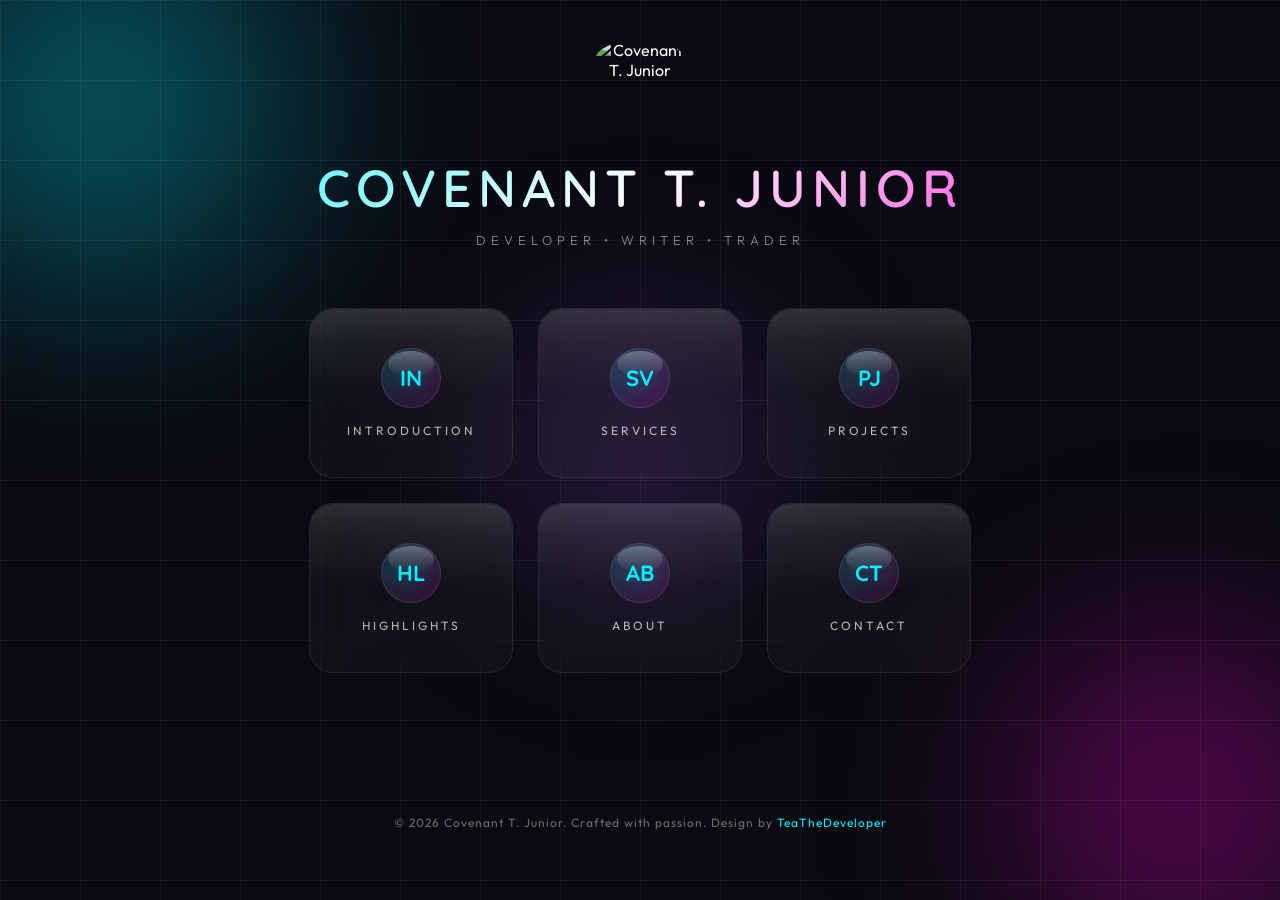
==== index.html @ 2241b4b6 "..." ====
<!DOCTYPE html>

<html lang="en">

<head>
    <meta charset="UTF-8">
    <meta name="viewport" content="width=device-width, initial-scale=1.0">
    <title>Covenant T. Junior | Full-Stack Developer, Technical Writer, Social Media Manager & Algorithmic Trader</title>
    <meta name="description" content="Covenant T. Junior is a full-stack developer, technical writer, social media manager and algorithmic trader building web apps, APIs, mobile products, data tools and digital systems.">
    <meta name="keywords" content="Covenant T. Junior, full-stack developer, software developer, technical writer, social media manager, algorithmic trader, React, Next.js, Node.js, PHP, Laravel, Flutter, APIs, fintech, WebRTC, data visualization, computer vision">
    <meta name="author" content="Covenant T. Junior">
    <link rel="canonical" href="https://teathedeveloper.github.io/">

    <!-- Open Graph / Social Media -->
    <meta property="og:type" content="website">
    <meta property="og:url" content="https://teathedeveloper.github.io/">
    <meta property="og:title" content="Covenant T. Junior | Full-Stack Developer, Technical Writer, Social Media Manager & Algorithmic Trader">
    <meta property="og:description" content="Full-stack development, technical writing, social media management, digital systems, data work and algorithmic trading.">
    <meta property="og:image" content="https://github.com/TeaTheDeveloper.png">
    
    <!-- Twitter Card -->
    <meta name="twitter:card" content="summary_large_image">
    <meta name="twitter:title" content="Covenant T. Junior | Full-Stack Developer, Technical Writer, Social Media Manager & Algorithmic Trader">
    <meta name="twitter:description" content="Full-stack development, technical writing, social media management, digital systems, data work and algorithmic trading.">
    <meta name="twitter:image" content="https://github.com/TeaTheDeveloper.png">
    
    <link rel="shortcut icon" href="https://github.com/TeaTheDeveloper.png" type="image/png">

    <link rel="preconnect" href="https://fonts.googleapis.com">
    <link rel="preconnect" href="https://fonts.gstatic.com" crossorigin>
    <link
        href="https://fonts.googleapis.com/css2?family=Outfit:wght@200;300;400;500;600&family=Quicksand:wght@400;500;600;700&display=swap"
        rel="stylesheet">
    <link rel="stylesheet" href="styles.css">
</head>

<body>
    <!-- Loading Screen -->
    <div class="loading-screen" id="loadingScreen">
        <div class="loader-ring"></div>
        <div class="loading-text">Initializing Experience...</div>
    </div>

    <!-- Ambient Background -->
    <div class="ambient-bg">
        <div class="orb orb-1"></div>
        <div class="orb orb-2"></div>
        <div class="orb orb-3"></div>
    </div>

    <!-- Grid Overlay -->
    <div class="grid-overlay"></div>

    <!-- Main Container -->
    <div class="container">
        <!-- Header -->
        <div class="header" id="mainHeader">
            <div class="logo portfolio-logo">
                <img src="https://github.com/TeaTheDeveloper.png" alt="Covenant T. Junior">
            </div>
            <h1 class="brand-name">Covenant T. Junior</h1>
            <p class="tagline">Developer • Writer • Trader</p>
        </div>

        <!-- Menu Grid -->
        <div class="menu-grid" id="menuGrid">
            <div class="menu-item initial-load" data-section="introduction">
                <div class="menu-badge">IN</div>
                <div class="menu-title">Introduction</div>
            </div>
            <div class="menu-item initial-load" data-section="services">
                <div class="menu-badge">SV</div>
                <div class="menu-title">Services</div>
            </div>
            <div class="menu-item initial-load" data-section="projects">
                <div class="menu-badge">PJ</div>
                <div class="menu-title">Projects</div>
            </div>
            <div class="menu-item initial-load" data-section="highlights">
                <div class="menu-badge">HL</div>
                <div class="menu-title">Highlights</div>
            </div>
            <div class="menu-item initial-load" data-section="about">
                <div class="menu-badge">AB</div>
                <div class="menu-title">About</div>
            </div>
            <div class="menu-item initial-load" data-section="contact">
                <div class="menu-badge">CT</div>
                <div class="menu-title">Contact</div>
            </div>
        </div>

        <!-- Content Sections -->
        <div id="contentArea">
            <!-- Introduction Section -->
            <div class="content-section" id="introduction">
                <div class="section-header-small">
                    <div class="small-logo small-portfolio-logo">
                        <img src="https://github.com/TeaTheDeveloper.png" alt="Covenant T. Junior">
                    </div>
                    <div class="small-brand">
                        <h3>Covenant T. Junior</h3>
                        <p>Developer • Writer • Trader</p>
                    </div>
                </div>
                <button class="back-btn" onclick="backToMenu()">← Back to Menu</button>

                <!-- Hero Banner -->
                <div class="intro-hero">
                    <div class="intro-hero-content">
                        <span class="intro-badge">5+ Years Experience</span>
                        <h1 class="intro-headline">I Build <span>Software</span>, <span>Systems</span> & <span>Digital Products</span></h1>
                        <p class="intro-subtext">Full-stack development, technical writing, social media management,
                            digital systems, and algorithmic trading—combining technology, creativity, and data to solve
                            practical problems.</p>
                        <div class="intro-cta-group">
                            <button class="intro-cta-primary">Explore My Work</button>
                            <a href="https://drive.google.com/file/d/1MA1Bkg0NIdNVC8lhBEFMW59pB8Ullr8g/view?usp=sharing" target="_blank"><button class="intro-cta-primary">View Resume</button></a>
                        </div>
                    </div>
                    <div class="intro-hero-visual">
                        <div class="intro-floating-card card-1">
                            <span class="card-icon">⚡</span>
                            <span class="card-text">Software Development</span>
                        </div>
                        <div class="intro-floating-card card-2">
                            <span class="card-icon">🎯</span>
                            <span class="card-text">Technical Writing</span>
                        </div>
                        <div class="intro-floating-card card-3">
                            <span class="card-icon">🔒</span>
                            <span class="card-text">Data-Driven Systems</span>
                        </div>
                        <div class="intro-orb"></div>
                    </div>
                </div>

                <!-- Metrics Strip -->
                <div class="intro-metrics">
                    <div class="metric-item">
                        <span class="metric-value" data-target="30">0</span>
                        <span class="metric-label">Projects Delivered</span>
                    </div>
                    <div class="metric-divider"></div>
                    <div class="metric-item">
                        <span class="metric-value" data-target="40">0</span>
                        <span class="metric-suffix">%</span>
                        <span class="metric-label">Productivity Gains</span>
                    </div>
                    <div class="metric-divider"></div>
                    <div class="metric-item">
                        <span class="metric-value" data-target="150">0</span>
                        <span class="metric-label">Technical Documents</span>
                    </div>
                    <div class="metric-divider"></div>
                    <div class="metric-item">
                        <span class="metric-value">10K+</span>
                        <span class="metric-label">App Users / Downloads</span>
                    </div>
                </div>

                <!-- Core Values -->
                <h2 class="intro-headline"><span>Core Values</span></h2>
                <div class="intro-values">
                    <div class="value-card">
                        <div class="value-number">01</div>
                        <h3>Technology That Solves Problems</h3>
                        <p>I use modern development tools, automation, and data-driven thinking to build practical
                            digital solutions that improve performance and efficiency.</p>
                    </div>
                    <div class="value-card">
                        <div class="value-number">02</div>
                        <h3>Clear Communication</h3>
                        <p>From software interfaces to technical documentation and social content, I turn complex ideas
                            into clear, useful experiences for real people.</p>
                    </div>
                    <div class="value-card">
                        <div class="value-number">03</div>
                        <h3>Measurable Results</h3>
                        <p>I focus on outcomes: faster systems, better discoverability, stronger engagement, streamlined
                            workflows, and reliable digital operations.</p>
                    </div>
                </div>

                <!-- Current Focus -->
                <h2 class="intro-headline"><span>Current Focus</span></h2>
                <div class="intro-values">
                    <div class="value-card">
                        <div class="value-number">01</div>
                        <h3>Software &amp; Product Engineering</h3>
                        <p>Full-stack web and mobile applications, backend services, APIs, real-time systems, and practical digital
                            products.</p>
                    </div>
                    <div class="value-card">
                        <div class="value-number">02</div>
                        <h3>AI, Data &amp; Automation</h3>
                        <p>Data analysis, automation, computer vision, intelligent tooling, and workflows that turn repetitive work into
                            reliable systems.</p>
                    </div>
                    <div class="value-card">
                        <div class="value-number">03</div>
                        <h3>Trading &amp; Technical Content</h3>
                        <p>Algorithmic trading research alongside technical documentation, developer content, SEO, and social media
                            management.</p>
                    </div>
                </div>

                <!-- Tech Stack Preview -->
                <div class="intro-tech">
                    <p class="tech-label">Technologies & Tools</p>
                    <div class="tech-marquee">
                        <div class="tech-track">
                            <span class="tech-item">React</span>
                            <span class="tech-item">Next.js</span>
                            <span class="tech-item">Node.js</span>
                            <span class="tech-item">Python</span>
                            <span class="tech-item">PHP</span>
                            <span class="tech-item">Laravel</span>
                            <span class="tech-item">Flutter</span>
                            <span class="tech-item">REST APIs</span>
                            <span class="tech-item">MySQL</span>
                            <span class="tech-item">AWS</span>
                            <span class="tech-item">WordPress</span>
                            <span class="tech-item">Git</span>
                            <span class="tech-item">React</span>
                            <span class="tech-item">Next.js</span>
                            <span class="tech-item">Node.js</span>
                            <span class="tech-item">Python</span>
                        </div>
                    </div>
                </div>
            </div>

            <!-- Services Section -->
            <div class="content-section" id="services">
                <div class="section-header-small">
                    <div class="small-logo small-portfolio-logo portfolio-logo">
                        <img src="https://github.com/TeaTheDeveloper.png" alt="Covenant T. Junior">
                    </div>
                    <div class="small-brand">
                        <h3>Covenant T. Junior</h3>
                        <p>Developer • Writer • Trader</p>
                    </div>
                </div>
                <button class="back-btn" onclick="backToMenu()">← Back to Menu</button>

                <div class="section-header">
                    <h2 class="section-title">My Services</h2>
                    <p class="section-subtitle">Practical digital services across development, content, social media,
                        and systems</p>
                </div>

                <div class="tabs-container">
                    <div class="tab-buttons">
                        <button class="tab-btn active" onclick="switchTab(this, 'development')">Development</button>
                        <button class="tab-btn" onclick="switchTab(this, 'design')">Content & Media</button>
                        <button class="tab-btn" onclick="switchTab(this, 'consulting')">Systems & Strategy</button>
                        <button class="tab-btn" onclick="switchTab(this, 'support')">Social Media</button>
                    </div>

                    <div class="tab-content">
                        <div class="tab-pane active" id="development">
                            <div class="services-list">
                                <div class="service-row">
                                    <div class="service-row-icon">
                                        <img src="https://images.unsplash.com/photo-1555949963-ff9fe0c870eb?w=800&auto=format&fit=crop"
                                            alt="Full-stack software development">
                                    </div>
                                    <div class="service-row-content">
                                        <h4>Full-Stack Web Development</h4>
                                        <p>Responsive and scalable web applications using JavaScript, React, Next.js,
                                            Node.js, PHP, Laravel, MySQL, REST APIs, and modern development practices.
                                        </p>
                                    </div>
                                    <div class="service-row-arrow">→</div>
                                </div>
                                <div class="service-row">
                                    <div class="service-row-icon">
                                        <img src="https://images.unsplash.com/photo-1498050108023-c5249f4df085?w=800&auto=format&fit=crop"
                                            alt="Web applications and APIs">
                                    </div>
                                    <div class="service-row-content">
                                        <h4>Web Applications & APIs</h4>
                                        <p>High-performance web applications, dashboards, APIs, databases,
                                            authentication, payment integrations, and WordPress solutions.</p>
                                    </div>
                                    <div class="service-row-arrow">→</div>
                                </div>
                                <div class="service-row">
                                    <div class="service-row-icon">
                                        <img src="https://images.unsplash.com/photo-1551650975-87deedd944c3?w=800&auto=format&fit=crop"
                                            alt="Flutter mobile app development">
                                    </div>
                                    <div class="service-row-content">
                                        <h4>Mobile App Development</h4>
                                        <p>Lightweight mobile applications and browser-based games using Flutter and
                                            modern web technologies, with experience supporting 10K+ users/downloads.
                                        </p>
                                    </div>
                                    <div class="service-row-arrow">→</div>
                                </div>
                            </div>
                        </div>

                        <div class="tab-pane" id="design">
                            <div class="services-list">
                                <div class="service-row">
                                    <div class="service-row-icon">
                                        <img src="https://images.unsplash.com/photo-1559028012-481c04fa702d?w=800&auto=format&fit=crop"
                                            alt="Content and digital communication">
                                    </div>
                                    <div class="service-row-content">
                                        <h4>Content & Copywriting</h4>
                                        <p>Clear, engaging web, marketing, blog, social media, and product content
                                            designed for readability, SEO, and conversion.</p>
                                    </div>
                                    <div class="service-row-arrow">→</div>
                                </div>
                                <div class="service-row">
                                    <div class="service-row-icon">
                                        <img src="https://images.unsplash.com/photo-1558655146-9f40138edfeb?w=800&auto=format&fit=crop"
                                            alt="Social media content and brand management">
                                    </div>
                                    <div class="service-row-content">
                                        <h4>Social Media & Content Campaigns</h4>
                                        <p>Managing social media profiles, planning content, creating graphics and
                                            updates, engaging communities, researching trends, and tracking analytics
                                            across major platforms.</p>
                                    </div>
                                    <div class="service-row-arrow">→</div>
                                </div>
                                <div class="service-row">
                                    <div class="service-row-icon">
                                        <img src="https://images.unsplash.com/photo-1611162617474-5b21e879e113?w=800&auto=format&fit=crop"
                                            alt="Technical writing and documentation">
                                    </div>
                                    <div class="service-row-content">
                                        <h4>Technical Writing & Documentation</h4>
                                        <p>Technical manuals, SOPs, installation guides, API documentation, knowledge
                                            bases, training materials, and SEO-focused documentation.</p>
                                    </div>
                                    <div class="service-row-arrow">→</div>
                                </div>
                            </div>
                        </div>

                        <div class="tab-pane" id="consulting">
                            <div class="services-list">
                                <div class="service-row">
                                    <div class="service-row-icon">
                                        <img src="https://images.unsplash.com/photo-1551288049-bebda4e38f71?w=800&auto=format&fit=crop"
                                            alt="Digital systems and automation">
                                    </div>
                                    <div class="service-row-content">
                                        <h4>Digital Systems & Automation</h4>
                                        <p>Workflow automation, digital data management, reporting dashboards, process
                                            optimization, and technology solutions aligned with business goals.</p>
                                    </div>
                                    <div class="service-row-arrow">→</div>
                                </div>
                                <div class="service-row">
                                    <div class="service-row-icon">
                                        <img src="https://images.unsplash.com/photo-1451187580459-43490279c0fa?w=800&auto=format&fit=crop"
                                            alt="Cloud and web technology">
                                    </div>
                                    <div class="service-row-content">
                                        <h4>Cloud & Web Technology</h4>
                                        <p>Practical support across AWS, databases, Git, Linux, WordPress, web security,
                                            performance optimization, and deployment workflows.</p>
                                    </div>
                                    <div class="service-row-arrow">→</div>
                                </div>
                                <div class="service-row">
                                    <div class="service-row-icon">
                                        <img src="https://images.unsplash.com/photo-1552664730-d307ca884978?w=800&auto=format&fit=crop"
                                            alt="Algorithmic trading and data analysis">
                                    </div>
                                    <div class="service-row-content">
                                        <h4>Algorithmic Trading & Data Analysis</h4>
                                        <p>Algorithmic trading research and data-driven strategy development, applying
                                            programming, analytics, and systematic thinking to financial markets.</p>
                                    </div>
                                    <div class="service-row-arrow">→</div>
                                </div>
                            </div>
                        </div>

                        <div class="tab-pane" id="support">
                            <div class="services-list">
                                <div class="service-row">
                                    <div class="service-row-icon">
                                        <img src="https://images.unsplash.com/photo-1556761175-b413da4baf72?w=800&auto=format&fit=crop"
                                            alt="IT systems support">
                                    </div>
                                    <div class="service-row-content">
                                        <h4>IT Systems Support</h4>
                                        <p>IT systems support, troubleshooting, digital operations, data validation,
                                            system maintenance, and practical technical problem solving.</p>
                                    </div>
                                    <div class="service-row-arrow">→</div>
                                </div>
                                <div class="service-row">
                                    <div class="service-row-icon">
                                        <img src="https://images.unsplash.com/photo-1521737711867-e3b97375f902?w=800&auto=format&fit=crop"
                                            alt="Knowledge and technical documentation">
                                    </div>
                                    <div class="service-row-content">
                                        <h4>Knowledge & Documentation</h4>
                                        <p>Creating accessible documentation and knowledge resources that help technical
                                            and non-technical teams understand and use digital systems.</p>
                                    </div>
                                    <div class="service-row-arrow">→</div>
                                </div>
                                <div class="service-row">
                                    <div class="service-row-icon">
                                        <img src="https://images.unsplash.com/photo-1451187580459-43490279c0fa?w=800&auto=format&fit=crop"
                                            alt="Digital operations and managed services">
                                    </div>
                                    <div class="service-row-content">
                                        <h4>Digital Operations</h4>
                                        <p>Ongoing support for digital tools, data workflows, reporting systems,
                                            websites, and operational technology.</p>
                                    </div>
                                    <div class="service-row-arrow">→</div>
                                </div>
                            </div>
                        </div>
                    </div>
                </div>
            </div>

            <!-- Projects Section -->
            <div class="content-section" id="projects">
                <div class="section-header-small">
                    <div class="small-logo small-portfolio-logo portfolio-logo">
                        <img src="https://github.com/TeaTheDeveloper.png" alt="Covenant T. Junior">
                    </div>
                    <div class="small-brand">
                        <h3>Covenant T. Junior</h3>
                        <p>Developer • Writer • Trader</p>
                    </div>
                </div>
                <button class="back-btn" onclick="backToMenu()">← Back to Menu</button>

                <div class="section-header">

                    <h2 class="section-title">Selected Portfolio</h2>
                    <p class="section-subtitle">Selected software, data, mobile, content, and systems work — with code available on GitHub where applicable</p>
                </div>

                <div class="filter-buttons">
                    <button class="filter-btn active" onclick="filterProjects('all', this)">All</button>
                    <button class="filter-btn" onclick="filterProjects('web', this)">Web & APIs</button>
                    <button class="filter-btn" onclick="filterProjects('mobile', this)">Mobile</button>
                    <button class="filter-btn" onclick="filterProjects('data', this)">Data & AI</button>
                    <button class="filter-btn" onclick="filterProjects('content', this)">Content</button>
                </div>

                <div class="projects-grid">
                    <div class="projects-item" data-category="web" onclick="window.open('https://github.com/TeaTheDeveloper/tea-transfer', '_blank')">
                        <img src="https://images.unsplash.com/photo-1556742049-0cfed4f6a45d?w=640&auto=format&fit=crop&q=75"
                            alt="Tea Transfer fintech money transfer web application">
                        <div class="projects-overlay">
                            <h4>Tea Transfer</h4>
                            <p>Fintech Web App · Money Transfer · Exchange Rates</p>
                        </div>
                    </div>

                    <div class="projects-item" data-category="web" onclick="window.open('https://github.com/TeaTheDeveloper/crypto-bot-dashboard', '_blank')">
                        <img src="https://images.unsplash.com/photo-1551288049-bebda4e38f71?w=640&auto=format&fit=crop&q=75"
                            alt="Crypto bot dashboard and trading analytics interface">
                        <div class="projects-overlay">
                            <h4>Crypto Bot Dashboard <span class="text-muted">(Private)</span></h4>
                            <p>Flask · Vercel · Trading Dashboard</p>
                        </div>
                    </div>

                    <div class="projects-item" data-category="web" onclick="window.open('https://github.com/TeaTheDeveloper/motion-detector', '_blank')">
                        <img src="https://images.unsplash.com/photo-1557597774-9d273605dfa9?auto=format&fit=crop&w=1200&q=80"
                            alt="Motion Detector for security and surveillance applications">
                        <div class="projects-overlay">
                            <h4>Motion Detector</h4>
                            <p>React · JavaScript · Motion Detection · Camera API · Security</p>
                        </div>
                    </div>

                    <div class="projects-item" data-category="web" onclick="window.open('https://github.com/TeaTheDeveloper/PHP-WebRTC', '_blank')">
                        <img src="https://images.unsplash.com/photo-1558494949-ef010cbdcc31?w=640&auto=format&fit=crop&q=75"
                            alt="PHP WebRTC real-time communication project">
                        <div class="projects-overlay">
                            <h4>PHP WebRTC</h4>
                            <p>Real-Time Communication · PHP · WebRTC</p>
                        </div>
                    </div>

                    <div class="projects-item" data-category="mobile" onclick="window.open('https://github.com/TeaTheDeveloper/advanced_flutter', '_blank')">
                        <img src="https://images.unsplash.com/photo-1551650975-87deedd944c3?w=640&auto=format&fit=crop&q=75"
                            alt="Advanced Flutter mobile development project">
                        <div class="projects-overlay">
                            <h4>Advanced Flutter</h4>
                            <p>Flutter · Animations · Cross-Platform UI</p>
                        </div>
                    </div>

                    <div class="projects-item" data-category="data" onclick="window.open('https://github.com/TeaTheDeveloper/point_visor', '_blank')">
                        <img src="https://images.unsplash.com/photo-1516321318423-f06f85e504b3?w=640&auto=format&fit=crop&q=75"
                            alt="PointVisor weakly supervised computer vision research project">
                        <div class="projects-overlay">
                            <h4>PointVisor</h4>
                            <p>Computer Vision · PyTorch · Semantic Segmentation</p>
                        </div>
                    </div>

                    <div class="projects-item" data-category="data" onclick="window.open('https://github.com/TeaTheDeveloper/csv-dataset-extraction-and-representation', '_blank')">
                        <img src="https://images.unsplash.com/photo-1551288049-bebda4e38f71?w=640&auto=format&fit=crop&q=75"
                            alt="CSV data extraction and graphical representation project">
                        <div class="projects-overlay">
                            <h4>CSV Data Explorer</h4>
                            <p>Data Extraction · Charts · Calendar UI</p>
                        </div>
                    </div>

                    <div class="projects-item" data-category="web" onclick="window.open('https://github.com/TeaTheDeveloper/audio-sanitizer', '_blank')">
                        <img src="https://images.unsplash.com/photo-1555949963-ff9fe0c870eb?w=640&auto=format&fit=crop&q=75"
                            alt="Audio processing and sanitization software project">
                        <div class="projects-overlay">
                            <h4>Audio Sanitizer</h4>
                            <p>Node.js · Audio Processing · Server Application</p>
                        </div>
                    </div>

                    <div class="projects-item" data-category="web" onclick="window.open('https://github.com/TeaTheDeveloper/signature-pad', '_blank')">
                        <img src="https://images.unsplash.com/photo-1559028012-481c04fa702d?w=640&auto=format&fit=crop&q=75"
                            alt="Signature pad web application">
                        <div class="projects-overlay">
                            <h4>Signature Pad</h4>
                            <p>JavaScript · HTML5 Canvas · Digital Signatures</p>
                        </div>
                    </div>

                    <div class="projects-item" data-category="content">
                        <img src="https://images.unsplash.com/photo-1499750310107-5fef28a66643?w=640&auto=format&fit=crop&q=75"
                            alt="Technical writing and content development portfolio">
                        <div class="projects-overlay">
                            <h4>Technical Writing & Content</h4>
                            <p>Documentation · SEO · Social Media · Copywriting</p>
                        </div>
                    </div>

                    <div class="projects-item" data-category="content">
                        <img src="https://images.unsplash.com/photo-1611162617474-5b21e879e113?w=640&auto=format&fit=crop&q=75"
                            alt="Social media management and content strategy">
                        <div class="projects-overlay">
                            <h4>Social Media Management</h4>
                            <p>Content Strategy · Community · Analytics</p>
                        </div>
                    </div>

                    <div class="projects-item" data-category="data">
                        <img src="https://images.unsplash.com/photo-1611974789855-9c2a0a7236a3?w=640&auto=format&fit=crop&q=75"
                            alt="Algorithmic trading and financial data analysis">
                        <div class="projects-overlay">
                            <h4>Algorithmic Trading</h4>
                            <p>Market Data · Strategy Research · Automation</p>
                        </div>
                    </div>
                </div>
            </div>

            <!-- Professional Highlights Section -->
            <div class="content-section" id="testimonials">
                <div class="section-header-small">
                    <div class="small-logo small-portfolio-logo portfolio-logo">
                        <img src="https://github.com/TeaTheDeveloper.png" alt="Covenant T. Junior">
                    </div>
                    <div class="small-brand">
                        <h3>Covenant T. Junior</h3>
                        <p>Developer • Writer • Trader</p>
                    </div>
                </div>
                <button class="back-btn" onclick="backToMenu()">← Back to Menu</button>

                <div class="section-header">
                    <h2 class="section-title">Professional Highlights</h2>
                    <p class="section-subtitle">Selected capabilities and outcomes across software, content, systems, and digital operations
                    </p>
                </div>

                <div class="testimonials-grid">
                    <div class="testimonial-card">
                        <p class="testimonial-text">Built and maintained digital systems, internal dashboards, and secure web tools while improving reliability, data availability, and reporting workflows.
                        </p>
                        <div class="testimonial-author">
                            <div class="author-avatar">
                                <img src="https://github.com/TeaTheDeveloper.png"
                                    alt="Covenant T. Junior — software and systems">
                            </div>
                            <div class="author-info">
                                <h5>Software & Systems</h5>
                                <p>Development & Digital Operations</p>
                            </div>
                        </div>
                    </div>
                    <div class="testimonial-card">
                        <p class="testimonial-text">Developed lightweight mobile applications and browser-based products with experience supporting 10K+ users/downloads and improving products through feedback and analytics.</p>
                        <div class="testimonial-author">
                            <div class="author-avatar">
                                <img src="https://github.com/TeaTheDeveloper.png"
                                    alt="Covenant T. Junior — mobile development">
                            </div>
                            <div class="author-info">
                                <h5>Mobile Development</h5>
                                <p>Apps & Interactive Products</p>
                            </div>
                        </div>
                    </div>
                    <div class="testimonial-card">
                        <p class="testimonial-text">Created 150+ technical and content documents, including manuals, SOPs, installation guides, API documentation, blog posts, and marketing assets.</p>
                        <div class="testimonial-author">
                            <div class="author-avatar">
                                <img src="https://github.com/TeaTheDeveloper.png"
                                    alt="Covenant T. Junior — technical writing">
                            </div>
                            <div class="author-info">
                                <h5>Technical Writing</h5>
                                <p>Documentation & Content</p>
                            </div>
                        </div>
                    </div>
                    <div class="testimonial-card">
                        <p class="testimonial-text">Improved digital workflows and productivity through automation, structured reporting, SEO, documentation, and practical technology solutions.</p>
                        <div class="testimonial-author">
                            <div class="author-avatar">
                                <img src="https://github.com/TeaTheDeveloper.png"
                                    alt="Covenant T. Junior — digital operations">
                            </div>
                            <div class="author-info">
                                <h5>Digital Operations</h5>
                                <p>Automation & Process Optimization</p>
                            </div>
                        </div>
                    </div>
                </div>
            </div>

            <!-- About Section -->
            <div class="content-section" id="about">
                <div class="section-header-small">
                    <div class="small-logo small-portfolio-logo portfolio-logo">
                        <img src="https://github.com/TeaTheDeveloper.png" alt="Covenant T. Junior">
                    </div>
                    <div class="small-brand">
                        <h3>Covenant T. Junior</h3>
                        <p>Developer • Writer • Trader</p>
                    </div>
                </div>
                <button class="back-btn" onclick="backToMenu()">← Back to Menu</button>

                <div class="section-header">
                    <h2 class="section-title">About Me</h2>
                    <p class="section-subtitle">A multidisciplinary digital professional focused on useful, measurable
                        outcomes</p>
                </div>

                <div class="about-content">
                    <div class="about-text">
                        <h3>Technology, Content & Digital Operations</h3>
                        <p>I am Covenant T. Junior, a multidisciplinary digital professional working across full-stack
                            development, IT systems, technical writing, social media management, and digital operations.
                        </p>
                        <p>My experience spans web and mobile development, software systems, automation, technical
                            documentation, SEO, social content, and data-driven digital workflows.</p>
                        <p>I also manage social media profiles and create content that helps brands and communities stay
                            relevant and engaged. Alongside my digital work, I practice algorithmic trading and apply
                            programming and data analysis to systematic market research.</p>
                        <p>My approach is simple: build useful things, communicate clearly, automate where possible, and
                            measure what matters.</p>
                    </div>
                    <div class="about-image">
                        <img src="https://github.com/TeaTheDeveloper.png"
                            alt="Our Team">
                    </div>
                </div>
            </div>

            <!-- Contact Section -->
            <div class="content-section" id="contact">
                <div class="section-header-small">
                    <div class="small-logo small-portfolio-logo portfolio-logo">
                        <img src="https://github.com/TeaTheDeveloper.png" alt="Covenant T. Junior">
                    </div>
                    <div class="small-brand">
                        <h3>Covenant T. Junior</h3>
                        <p>Developer • Writer • Trader</p>
                    </div>
                </div>
                <button class="back-btn" onclick="backToMenu()">← Back to Menu</button>

                <div class="section-header">
                    <h2 class="section-title">Get in Touch</h2>
                    <p class="section-subtitle">Have a project, digital system, content need, or social media goal?</p>
                </div>

                <div class="contact-grid">
                    <div class="contact-form">
                        <div class="form-group">
                            <input type="text" placeholder="Your Name">
                        </div>
                        <div class="form-group">
                            <input type="email" placeholder="Your Email">
                        </div>
                        <div class="form-group">
                            <input type="text" placeholder="Subject">
                        </div>
                        <div class="form-group">
                            <textarea placeholder="Your Message"></textarea>
                        </div>
                        <button class="submit-btn">Send Message</button>
                    </div>
                    <div class="contact-info">
                        <div class="contact-item">
                            <div class="contact-icon">📍</div>
                            <div class="contact-details">
                                <h4>Base</h4>
                                <p>Digital Nomad</p>
                            </div>
                        </div>
                        <div class="contact-item">
                            <div class="contact-icon">📧</div>
                            <div class="contact-details">
                                <h4>Email</h4>
                                <p onclick="window.open('mailto:covenanttope@gmail.com', '_blank')">covenanttope@gmail.com</p>
                            </div>
                        </div>
                        <!-- Github -->
                        <div class="contact-item">
                            <div class="contact-icon">🐙</div>
                            <div class="contact-details">
                                <h4>GitHub</h4>
                                <p onclick="window.open('https://github.com/teathedeveloper', '_blank')">github.com/teathedeveloper</p>
                            </div>
                        </div>
                        <div class="contact-item">
                            <div class="contact-icon">💬</div>
                            <div class="contact-details">
                                <h4>WhatsApp</h4>
                                <p onclick="window.open('https://wa.me/17328896894', '_blank')">+1 732 889 6894</p>
                            </div>
                        </div>
                    </div>
                </div>
            </div>
        </div>

        <!-- Footer -->
        <footer class="footer" id="mainFooter">
            <p>© <span id="current-year"></span> Covenant T. Junior. Crafted with passion. Design by <a href="https://x.com/TeaTheDeveloper" target="_blank">TeaTheDeveloper</a></p>
        </footer>
    </div>
    <script src="scripts.js"></script>

    <script>
        document.getElementById('current-year').textContent = new Date().getFullYear();
    </script>

</body>

</html>
---- styles.css ----
@charset "utf-8";

* {
	margin: 0;
	padding: 0;
	box-sizing: border-box;
}

:root {
	--primary: #00f0ff;
	--secondary: #ff00d4;
	--accent: #9d4edd;
	--dark-1: #0a0a12;
	--dark-2: #12121f;
	--dark-3: #1a1a2e;
	--glass-bg: rgba(255, 255, 255, 0.03);
	--glass-border: rgba(255, 255, 255, 0.08);
	--glow-cyan: rgba(0, 240, 255, 0.4);
	--glow-magenta: rgba(255, 0, 212, 0.4);
}

body {
	font-family: 'Outfit', sans-serif;
	background: var(--dark-1);
	color: #ffffff;
	overflow-x: hidden;
	min-height: 100vh;
}

/* Ambient Background */
.ambient-bg {
	position: fixed;
	top: 0;
	left: 0;
	width: 100%;
	height: 100%;
	pointer-events: none;
	z-index: 0;
	overflow: hidden;
}

.orb {
	position: absolute;
	border-radius: 50%;
	filter: blur(80px);
	animation: float 20s ease-in-out infinite;
}

.orb-1 {
	width: 600px;
	height: 600px;
	background: radial-gradient(circle, var(--glow-cyan) 0%, transparent 70%);
	top: -200px;
	left: -200px;
	animation-delay: 0s;
}

.orb-2 {
	width: 500px;
	height: 500px;
	background: radial-gradient(circle, var(--glow-magenta) 0%, transparent 70%);
	bottom: -150px;
	right: -150px;
	animation-delay: -7s;
}

.orb-3 {
	width: 400px;
	height: 400px;
	background: radial-gradient(circle, rgba(157, 78, 221, 0.3) 0%, transparent 70%);
	top: 50%;
	left: 50%;
	transform: translate(-50%, -50%);
	animation-delay: -14s;
}

@keyframes float {

	0%,
	100% {
		transform: translate(0, 0) scale(1);
	}

	25% {
		transform: translate(50px, -30px) scale(1.05);
	}

	50% {
		transform: translate(-30px, 50px) scale(0.95);
	}

	75% {
		transform: translate(-50px, -20px) scale(1.02);
	}
}

/* The Background Grid Pattern Overlay */
.grid-overlay {
	position: fixed;
	top: 0;
	left: 0;
	width: 100%;
	height: 100%;
	background-image:
		linear-gradient(rgba(255, 255, 255, 0.05) 1px, transparent 1px),
		linear-gradient(90deg, rgba(255, 255, 255, 0.05) 1px, transparent 1px);
	background-size: 80px 80px;
	pointer-events: none;
	z-index: 1;
}

/* Loading Screen */
.loading-screen {
	position: fixed;
	top: 0;
	left: 0;
	width: 100%;
	height: 100%;
	background: var(--dark-1);
	z-index: 10000;
	display: flex;
	flex-direction: column;
	justify-content: center;
	align-items: center;
	transition: opacity 0.8s ease, visibility 0.8s ease;
}

.loading-screen.hidden {
	opacity: 0;
	visibility: hidden;
}

.loader-ring {
	width: 80px;
	height: 80px;
	position: relative;
}

.loader-ring::before,
.loader-ring::after {
	content: '';
	position: absolute;
	border-radius: 50%;
	border: 2px solid transparent;
}

.loader-ring::before {
	top: 0;
	left: 0;
	right: 0;
	bottom: 0;
	border-top-color: var(--primary);
	border-right-color: var(--primary);
	animation: spin 1.2s linear infinite;
}

.loader-ring::after {
	top: 10px;
	left: 10px;
	right: 10px;
	bottom: 10px;
	border-bottom-color: var(--secondary);
	border-left-color: var(--secondary);
	animation: spin 0.8s linear infinite reverse;
}

@keyframes spin {
	to {
		transform: rotate(360deg);
	}
}

.loading-text {
	margin-top: 30px;
	font-family: 'Quicksand', sans-serif;
	font-size: 12px;
	letter-spacing: 4px;
	color: var(--primary);
	text-transform: uppercase;
}

/* Main Container */
.container {
	position: relative;
	z-index: 10;
	padding: 40px 20px;
	max-width: 1200px;
	margin: 0 auto;
	min-height: 100vh;
	display: flex;
	flex-direction: column;
}

/* Header */
.header {
	text-align: center;
	margin-bottom: 60px;
	opacity: 0;
	animation: fadeUp 0.8s ease-out 1s forwards;
}

@keyframes fadeUp {
	to {
		opacity: 1;
		transform: translateY(0);
	}

	from {
		transform: translateY(30px);
	}
}

.logo {
	width: 90px;
	height: 90px;
	margin: 0 auto 25px;
	position: relative;
}

.logo svg {
	width: 100%;
	height: 100%;
	filter: drop-shadow(0 0 20px var(--glow-cyan));
}

.portfolio-logo img {
	border-radius: 100%;
	height: 100px;
}

.small-portfolio-logo img {
	border-radius: 100%;
	height: 32px;
}

.brand-name {
	font-family: 'Quicksand', sans-serif;
	font-size: 52px;
	font-weight: 600;
	letter-spacing: 6px;
	margin-bottom: 12px;
	background: linear-gradient(135deg, var(--primary) 0%, #ffffff 50%, var(--secondary) 100%);
	-webkit-background-clip: text;
	-webkit-text-fill-color: transparent;
	background-clip: text;
	text-transform: uppercase;
}

.tagline {
	font-size: 13px;
	letter-spacing: 5px;
	color: rgba(255, 255, 255, 0.5);
	text-transform: uppercase;
	font-weight: 300;
}

/* Menu Grid */
.menu-grid {
	display: grid;
	grid-template-columns: repeat(3, 204px);
	gap: 25px;
	margin: 0 auto 40px;
	justify-content: center;
}

.menu-item {
	height: 170px;
	background: var(--glass-bg);
	backdrop-filter: blur(20px);
	-webkit-backdrop-filter: blur(20px);
	border: 1px solid var(--glass-border);
	border-radius: 24px;
	display: flex;
	flex-direction: column;
	justify-content: center;
	align-items: center;
	cursor: pointer;
	position: relative;
	overflow: hidden;
	opacity: 0;
	transform: translateY(30px) scale(0.9);
	transition: all 0.5s cubic-bezier(0.175, 0.885, 0.32, 1.275);
}

/* Glossy effect overlay */
.menu-item::before {
	content: '';
	position: absolute;
	top: 0;
	left: 0;
	right: 0;
	height: 50%;
	background: linear-gradient(180deg,
			rgba(255, 255, 255, 0.12) 0%,
			rgba(255, 255, 255, 0.05) 40%,
			transparent 100%);
	border-radius: 24px 24px 0 0;
	pointer-events: none;
}

/* Glow ring on hover - removed, using cleaner border style */
.menu-item::after {
	display: none;
}

.menu-item:hover {
	transform: translateY(-10px) scale(1.02);
	background: rgba(0, 240, 255, 0.08);
	border-color: var(--primary);
	box-shadow:
		0 20px 40px rgba(0, 0, 0, 0.4),
		0 0 30px rgba(0, 200, 220, 0.2);
}

.menu-item.visible {
	opacity: 1;
	transform: translateY(0) scale(1);
}

.menu-item.initial-load {
	animation: menuAppear 0.5s ease-out forwards;
}

.menu-item.initial-load:nth-child(1) {
	animation-delay: 1.1s;
}

.menu-item.initial-load:nth-child(2) {
	animation-delay: 1.2s;
}

.menu-item.initial-load:nth-child(3) {
	animation-delay: 1.3s;
}

.menu-item.initial-load:nth-child(4) {
	animation-delay: 1.4s;
}

.menu-item.initial-load:nth-child(5) {
	animation-delay: 1.5s;
}

.menu-item.initial-load:nth-child(6) {
	animation-delay: 1.6s;
}

@keyframes menuAppear {
	to {
		opacity: 1;
		transform: translateY(0) scale(1);
	}
}

/* Menu Badge - Replaces Icons */
.menu-badge {
	width: 60px;
	height: 60px;
	border-radius: 50%;
	display: flex;
	justify-content: center;
	align-items: center;
	font-family: 'Quicksand', sans-serif;
	font-size: 22px;
	font-weight: 700;
	margin-bottom: 15px;
	position: relative;
	background: linear-gradient(135deg,
			rgba(0, 240, 255, 0.15) 0%,
			rgba(255, 0, 212, 0.15) 100%);
	border: 1px solid rgba(255, 255, 255, 0.1);
	color: var(--primary);
	text-shadow: 0 0 20px var(--glow-cyan);
	transition: all 0.4s ease;
	overflow: hidden;
}

/* Inner glossy shine */
.menu-badge::before {
	content: '';
	position: absolute;
	top: 2px;
	left: 10%;
	right: 10%;
	height: 45%;
	background: linear-gradient(180deg,
			rgba(255, 255, 255, 0.3) 0%,
			transparent 100%);
	border-radius: 50%;
	pointer-events: none;
}

/* Animated ring */
.menu-badge::after {
	content: '';
	position: absolute;
	inset: -3px;
	border-radius: 50%;
	border: 2px solid transparent;
	border-top-color: var(--primary);
	border-right-color: rgba(0, 200, 220, 0.5);
	opacity: 0;
	transition: opacity 0.4s ease;
}

.menu-item:hover .menu-badge {
	background: linear-gradient(135deg,
			rgba(0, 240, 255, 0.2) 0%,
			rgba(0, 200, 220, 0.15) 100%);
	transform: scale(1.1);
	box-shadow: 0 0 25px rgba(0, 200, 220, 0.25);
}

.menu-item:hover .menu-badge::after {
	opacity: 1;
	animation: badgeSpin 2s linear infinite;
}

@keyframes badgeSpin {
	to {
		transform: rotate(360deg);
	}
}

.menu-title {
	font-size: 12px;
	font-weight: 400;
	letter-spacing: 3px;
	text-transform: uppercase;
	color: rgba(255, 255, 255, 0.7);
	transition: all 0.3s ease;
}

.menu-item:hover .menu-title {
	color: #ffffff;
	letter-spacing: 4px;
}

/* Content Sections */
.content-section {
	display: none;
	opacity: 0;
	padding: 80px 20px;
	position: relative;
}

.content-section.active {
	display: block;
	animation: sectionIn 0.6s ease-out forwards;
}

@keyframes sectionIn {
	from {
		opacity: 0;
		transform: translateY(40px);
	}

	to {
		opacity: 1;
		transform: translateY(0);
	}
}

/* Section Header Small */
.section-header-small {
	position: fixed;
	top: 20px;
	left: 20px;
	display: flex;
	align-items: center;
	gap: 12px;
	z-index: 100;
	background: var(--glass-bg);
	backdrop-filter: blur(20px);
	-webkit-backdrop-filter: blur(20px);
	padding: 12px 20px;
	border-radius: 50px;
	border: 1px solid var(--glass-border);
}

.small-logo {
	width: 32px;
	height: 32px;
}

.small-logo svg {
	width: 100%;
	height: 100%;
	filter: drop-shadow(0 0 10px var(--glow-cyan));
}

.small-brand h3 {
	font-family: 'Quicksand', sans-serif;
	font-size: 14px;
	font-weight: 600;
	letter-spacing: 2px;
	color: var(--primary);
}

.small-brand p {
	font-size: 9px;
	letter-spacing: 1px;
	color: rgba(255, 255, 255, 0.5);
	margin-top: 2px;
}

/* Back Button */
.back-btn {
	position: fixed;
	top: 20px;
	right: 20px;
	padding: 12px 24px;
	background: var(--glass-bg);
	backdrop-filter: blur(20px);
	-webkit-backdrop-filter: blur(20px);
	border: 1px solid var(--glass-border);
	border-radius: 50px;
	color: rgba(255, 255, 255, 0.8);
	font-family: 'Outfit', sans-serif;
	font-size: 13px;
	letter-spacing: 2px;
	cursor: pointer;
	transition: all 0.3s ease;
	z-index: 100;
}

.back-btn:hover {
	background: rgba(0, 240, 255, 0.1);
	border-color: var(--primary);
	color: var(--primary);
	box-shadow: 0 0 20px var(--glow-cyan);
}

/* Section Content */
.section-header {
	text-align: center;
	margin-bottom: 50px;
}

.section-title {
	font-family: 'Quicksand', sans-serif;
	font-size: 42px;
	font-weight: 600;
	margin-bottom: 15px;
	background: linear-gradient(135deg, var(--primary) 0%, #ffffff 50%, var(--secondary) 100%);
	-webkit-background-clip: text;
	-webkit-text-fill-color: transparent;
	background-clip: text;
}

.section-subtitle {
	font-size: 14px;
	color: rgba(255, 255, 255, 0.5);
	letter-spacing: 2px;
}

/* Glass Cards */
.glass-card {
	background: var(--glass-bg);
	backdrop-filter: blur(20px);
	-webkit-backdrop-filter: blur(20px);
	border: 1px solid var(--glass-border);
	border-radius: 20px;
	padding: 30px;
	position: relative;
	overflow: hidden;
	transition: all 0.4s ease;
}

.glass-card::before {
	content: '';
	position: absolute;
	top: 0;
	left: 0;
	right: 0;
	height: 1px;
	background: linear-gradient(90deg, transparent, rgba(255, 255, 255, 0.2), transparent);
}

.glass-card:hover {
	background: rgba(255, 255, 255, 0.05);
	transform: translateY(-5px);
	box-shadow: 0 20px 40px rgba(0, 0, 0, 0.3);
}

/* ===== NEW INTRODUCTION SECTION STYLES ===== */

/* Hero Banner */
.intro-hero {
	display: grid;
	grid-template-columns: 1fr 1fr;
	gap: 60px;
	align-items: center;
	margin-bottom: 60px;
	padding: 40px 0;
}

.intro-hero-content {
	max-width: 550px;
}

.intro-badge {
	display: inline-block;
	padding: 8px 18px;
	background: rgba(0, 240, 255, 0.1);
	border: 1px solid rgba(0, 240, 255, 0.3);
	border-radius: 50px;
	font-size: 12px;
	letter-spacing: 2px;
	color: var(--primary);
	margin-bottom: 25px;
}

.intro-headline {
	font-family: 'Quicksand', sans-serif;
	font-size: 52px;
	font-weight: 700;
	line-height: 1.15;
	margin-bottom: 25px;
	color: #ffffff;
}

.intro-headline span {
	background: linear-gradient(135deg, var(--primary), var(--accent));
	-webkit-background-clip: text;
	-webkit-text-fill-color: transparent;
	background-clip: text;
}

.intro-subtext {
	font-size: 17px;
	line-height: 1.7;
	color: rgba(255, 255, 255, 0.6);
	margin-bottom: 35px;
}

.intro-cta-group {
	display: flex;
	gap: 15px;
}

.intro-cta-primary {
	padding: 14px 32px;
	background: var(--glass-bg);
	backdrop-filter: blur(20px);
	-webkit-backdrop-filter: blur(20px);
	border: 1px solid var(--primary);
	border-radius: 50px;
	color: var(--primary);
	font-family: 'Outfit', sans-serif;
	font-size: 14px;
	font-weight: 500;
	letter-spacing: 1px;
	cursor: pointer;
	transition: all 0.3s ease;
}

.intro-cta-primary:hover {
	background: rgba(0, 240, 255, 0.15);
	box-shadow: 0 0 25px rgba(0, 200, 220, 0.3);
	transform: translateY(-2px);
}

.intro-cta-secondary {
	padding: 14px 32px;
	background: transparent;
	border: 1px solid var(--glass-border);
	border-radius: 50px;
	color: rgba(255, 255, 255, 0.7);
	font-family: 'Outfit', sans-serif;
	font-size: 14px;
	font-weight: 500;
	letter-spacing: 1px;
	cursor: pointer;
	transition: all 0.3s ease;
}

.intro-cta-secondary:hover {
	border-color: rgba(255, 255, 255, 0.3);
	color: #ffffff;
}

/* Hero Visual */
.intro-hero-visual {
	position: relative;
	height: 400px;
	display: flex;
	justify-content: center;
	align-items: center;
}

.intro-orb {
	width: 280px;
	height: 280px;
	border-radius: 50%;
	background: radial-gradient(circle at 30% 30%, rgba(0, 240, 255, 0.3), rgba(157, 78, 221, 0.2) 50%, transparent 70%);
	filter: blur(40px);
	animation: orbPulse 4s ease-in-out infinite;
}

@keyframes orbPulse {

	0%,
	100% {
		transform: scale(1);
		opacity: 0.7;
	}

	50% {
		transform: scale(1.1);
		opacity: 1;
	}
}

.intro-floating-card {
	position: absolute;
	background: var(--glass-bg);
	backdrop-filter: blur(20px);
	-webkit-backdrop-filter: blur(20px);
	border: 1px solid var(--glass-border);
	border-radius: 14px;
	padding: 16px 22px;
	display: flex;
	align-items: center;
	gap: 12px;
	box-shadow: 0 15px 35px rgba(0, 0, 0, 0.3);
	animation: floatCard 6s ease-in-out infinite;
}

.intro-floating-card::before {
	content: '';
	position: absolute;
	top: 0;
	left: 0;
	right: 0;
	height: 50%;
	background: linear-gradient(180deg, rgba(255, 255, 255, 0.08) 0%, transparent 100%);
	border-radius: 14px 14px 0 0;
	pointer-events: none;
}

.card-icon {
	font-size: 20px;
}

.card-text {
	font-size: 13px;
	font-weight: 500;
	color: rgba(255, 255, 255, 0.9);
	letter-spacing: 0.5px;
}

.card-1 {
	top: 30px;
	left: 10%;
	animation-delay: 0s;
}

.card-2 {
	top: 50%;
	right: 5%;
	transform: translateY(-50%);
	animation-delay: -2s;
}

.card-3 {
	bottom: 30px;
	left: 20%;
	animation-delay: -4s;
}

@keyframes floatCard {

	0%,
	100% {
		transform: translateY(0);
	}

	50% {
		transform: translateY(-15px);
	}
}

.card-2 {
	animation-name: floatCardAlt;
}

@keyframes floatCardAlt {

	0%,
	100% {
		transform: translateY(-50%);
	}

	50% {
		transform: translateY(calc(-50% - 15px));
	}
}

/* Metrics Strip */
.intro-metrics {
	display: flex;
	justify-content: center;
	align-items: center;
	gap: 50px;
	padding: 40px 50px;
	background: var(--glass-bg);
	backdrop-filter: blur(20px);
	-webkit-backdrop-filter: blur(20px);
	border: 1px solid var(--glass-border);
	border-radius: 20px;
	margin-bottom: 60px;
	position: relative;
	overflow: hidden;
}

.intro-metrics::before {
	content: '';
	position: absolute;
	top: 0;
	left: 0;
	right: 0;
	height: 1px;
	background: linear-gradient(90deg, transparent, rgba(255, 255, 255, 0.15), transparent);
}

.metric-item {
	text-align: center;
}

.metric-value {
	font-family: 'Quicksand', sans-serif;
	font-size: 42px;
	font-weight: 700;
	background: linear-gradient(135deg, var(--primary), var(--accent));
	-webkit-background-clip: text;
	-webkit-text-fill-color: transparent;
	background-clip: text;
	display: inline;
}

.metric-suffix {
	font-family: 'Quicksand', sans-serif;
	font-size: 28px;
	font-weight: 700;
	background: linear-gradient(135deg, var(--primary), var(--accent));
	-webkit-background-clip: text;
	-webkit-text-fill-color: transparent;
	background-clip: text;
}

.metric-label {
	display: block;
	font-size: 13px;
	color: rgba(255, 255, 255, 0.5);
	margin-top: 8px;
	letter-spacing: 1px;
}

.metric-divider {
	width: 1px;
	height: 50px;
	background: linear-gradient(180deg, transparent, rgba(255, 255, 255, 0.15), transparent);
}

/* Core Values */
.intro-values {
	display: grid;
	grid-template-columns: repeat(3, 1fr);
	gap: 25px;
	margin-bottom: 60px;
}

.value-card {
	background: var(--glass-bg);
	backdrop-filter: blur(20px);
	-webkit-backdrop-filter: blur(20px);
	border: 1px solid var(--glass-border);
	border-radius: 20px;
	padding: 35px 30px;
	position: relative;
	overflow: hidden;
	transition: all 0.4s ease;
}

.value-card::before {
	content: '';
	position: absolute;
	top: 0;
	left: 0;
	right: 0;
	height: 1px;
	background: linear-gradient(90deg, transparent, rgba(255, 255, 255, 0.12), transparent);
}

.value-card:hover {
	transform: translateY(-8px);
	border-color: rgba(0, 240, 255, 0.2);
	box-shadow: 0 25px 50px rgba(0, 0, 0, 0.3);
}

.value-number {
	font-family: 'Quicksand', sans-serif;
	font-size: 48px;
	font-weight: 700;
	color: rgba(0, 240, 255, 0.15);
	margin-bottom: 15px;
	line-height: 1;
}

.value-card h3 {
	font-family: 'Quicksand', sans-serif;
	font-size: 20px;
	font-weight: 600;
	color: var(--primary);
	margin-bottom: 12px;
}

.value-card p {
	font-size: 14px;
	line-height: 1.7;
	color: rgba(255, 255, 255, 0.6);
}

/* Tech Stack */
.intro-tech {
	text-align: center;
}

.tech-label {
	font-size: 12px;
	letter-spacing: 3px;
	color: rgba(255, 255, 255, 0.4);
	text-transform: uppercase;
	margin-bottom: 20px;
}

.tech-marquee {
	overflow: hidden;
	position: relative;
	padding: 20px 0;
}

.tech-marquee::before,
.tech-marquee::after {
	content: '';
	position: absolute;
	top: 0;
	bottom: 0;
	width: 100px;
	z-index: 2;
	pointer-events: none;
}

.tech-marquee::before {
	left: 0;
	background: linear-gradient(90deg, var(--dark-1), transparent);
}

.tech-marquee::after {
	right: 0;
	background: linear-gradient(-90deg, var(--dark-1), transparent);
}

.tech-track {
	display: flex;
	gap: 40px;
	animation: marquee 20s linear infinite;
}

@keyframes marquee {
	0% {
		transform: translateX(0);
	}

	100% {
		transform: translateX(-50%);
	}
}

.tech-item {
	font-family: 'Quicksand', sans-serif;
	font-size: 18px;
	font-weight: 500;
	color: rgba(255, 255, 255, 0.3);
	white-space: nowrap;
	transition: color 0.3s ease;
}

.tech-item:hover {
	color: var(--primary);
}

/* Services Row Layout */
.services-list {
	display: grid;
	grid-template-columns: repeat(2, 1fr);
	gap: 20px;
	margin-top: 30px;
}

.service-row {
	background: var(--glass-bg);
	backdrop-filter: blur(20px);
	-webkit-backdrop-filter: blur(20px);
	border: 1px solid var(--glass-border);
	border-radius: 20px;
	padding: 20px;
	display: flex;
	align-items: center;
	gap: 20px;
	position: relative;
	overflow: hidden;
	transition: all 0.4s ease;
}

.service-row::before {
	content: '';
	position: absolute;
	top: 0;
	left: 0;
	right: 0;
	height: 1px;
	background: linear-gradient(90deg, transparent, rgba(255, 255, 255, 0.15), transparent);
}

.service-row::after {
	content: '';
	position: absolute;
	left: 0;
	top: 0;
	bottom: 0;
	width: 4px;
	background: linear-gradient(180deg, var(--primary), var(--accent));
	border-radius: 20px 0 0 20px;
	opacity: 0;
	transition: opacity 0.3s ease;
}

.service-row:hover {
	transform: translateY(-5px);
	background: rgba(255, 255, 255, 0.05);
	border-color: rgba(0, 240, 255, 0.2);
	box-shadow: 0 15px 40px rgba(0, 0, 0, 0.3);
}

.service-row:hover::after {
	opacity: 1;
}

.service-row-icon {
	width: 240px;
	height: 180px;
	min-width: 140px;
	border-radius: 16px;
	background: linear-gradient(135deg, rgba(0, 240, 255, 0.1), rgba(157, 78, 221, 0.1));
	border: 1px solid rgba(255, 255, 255, 0.08);
	display: flex;
	justify-content: center;
	align-items: center;
	position: relative;
	overflow: hidden;
}

.service-row-icon::before {
	content: '';
	position: absolute;
	top: 2px;
	left: 10%;
	right: 10%;
	height: 40%;
	background: linear-gradient(180deg, rgba(255, 255, 255, 0.2) 0%, transparent 100%);
	border-radius: 12px 12px 50% 50%;
}

.service-row-icon img {
	width: 100%;
	height: 100%;
	object-fit: cover;
	border-radius: 14px;
}

.service-row-content {
	flex: 1;
}

.service-row-content h4 {
	font-family: 'Quicksand', sans-serif;
	font-size: 18px;
	font-weight: 500;
	margin-bottom: 8px;
	color: var(--primary);
}

.service-row-content p {
	font-size: 13px;
	color: rgba(255, 255, 255, 0.6);
	line-height: 1.6;
}

.service-row-arrow {
	display: none;
}

/* Tabs */
.tabs-container {
	margin-bottom: 30px;
}

.tab-buttons {
	display: flex;
	justify-content: center;
	gap: 10px;
	flex-wrap: wrap;
	margin-bottom: 30px;
}

.tab-btn {
	padding: 12px 28px;
	background: var(--glass-bg);
	backdrop-filter: blur(20px);
	-webkit-backdrop-filter: blur(20px);
	border: 1px solid var(--glass-border);
	border-radius: 50px;
	color: rgba(255, 255, 255, 0.6);
	font-family: 'Outfit', sans-serif;
	font-size: 13px;
	letter-spacing: 1px;
	cursor: pointer;
	transition: all 0.3s ease;
	position: relative;
	overflow: hidden;
}

.tab-btn::before {
	content: '';
	position: absolute;
	top: 0;
	left: 0;
	right: 0;
	height: 50%;
	background: linear-gradient(180deg, rgba(255, 255, 255, 0.08) 0%, transparent 100%);
	border-radius: 50px 50px 0 0;
}

.tab-btn:hover {
	background: rgba(255, 255, 255, 0.05);
	color: #ffffff;
}

.tab-btn.active {
	background: linear-gradient(135deg, rgba(0, 240, 255, 0.2), rgba(255, 0, 212, 0.2));
	border-color: var(--primary);
	color: var(--primary);
	box-shadow: 0 0 20px var(--glow-cyan);
}

.tab-pane {
	display: none;
}

.tab-pane.active {
	display: block;
	animation: tabFade 0.4s ease-out;
}

@keyframes tabFade {
	from {
		opacity: 0;
		transform: translateY(20px);
	}

	to {
		opacity: 1;
		transform: translateY(0);
	}
}

/* Projects */
.projects-grid {
	display: grid;
	grid-template-columns: repeat(3, 1fr);
	gap: 20px;
}

.projects-item {
	position: relative;
	border-radius: 16px;
	overflow: hidden;
	aspect-ratio: 1;
	cursor: pointer;
	background: var(--glass-bg);
	border: 1px solid var(--glass-border);
	transition: all 0.4s ease;
}

.projects-item img {
	width: 100%;
	height: 100%;
	object-fit: cover;
	transition: transform 0.5s ease;
}

.projects-item:hover {
	transform: scale(1.02);
	box-shadow: 0 20px 40px rgba(0, 0, 0, 0.4);
	border-color: var(--primary);
}

.projects-item:hover img {
	transform: scale(1.1);
}

.projects-overlay {
	position: absolute;
	inset: 0;
	background: linear-gradient(transparent 40%, rgba(10, 10, 18, 0.9) 100%);
	display: flex;
	flex-direction: column;
	justify-content: flex-end;
	padding: 20px;
	/* opacity: 0; */
	transition: opacity 0.3s ease;
}

.projects-item:hover .projects-overlay {
	opacity: 1;
}

.projects-overlay h4 {
	font-family: 'Quicksand', sans-serif;
	font-size: 16px;
	color: var(--primary);
	margin-bottom: 5px;
}

.projects-overlay a {
	color: var(--primary);
	text-decoration: none;
}

.projects-overlay p {
	font-size: 12px;
	color: rgba(255, 255, 255, 0.6);
}

/* Filter Buttons */
.filter-buttons {
	display: flex;
	justify-content: center;
	gap: 10px;
	margin-bottom: 30px;
	flex-wrap: wrap;
}

.filter-btn {
	padding: 10px 20px;
	background: transparent;
	border: 1px solid var(--glass-border);
	border-radius: 30px;
	color: rgba(255, 255, 255, 0.6);
	font-family: 'Outfit', sans-serif;
	font-size: 12px;
	letter-spacing: 1px;
	cursor: pointer;
	transition: all 0.3s ease;
}

.filter-btn:hover,
.filter-btn.active {
	background: rgba(0, 240, 255, 0.1);
	border-color: var(--primary);
	color: var(--primary);
}

/* Testimonials */
.testimonials-grid {
	display: grid;
	grid-template-columns: repeat(2, 1fr);
	gap: 25px;
}

.testimonial-card {
	background: var(--glass-bg);
	backdrop-filter: blur(20px);
	-webkit-backdrop-filter: blur(20px);
	border: 1px solid var(--glass-border);
	border-radius: 20px;
	padding: 30px;
	position: relative;
	overflow: hidden;
}

.testimonial-card::before {
	content: '"';
	position: absolute;
	top: 20px;
	right: 30px;
	font-family: 'Quicksand', sans-serif;
	font-size: 80px;
	color: rgba(0, 240, 255, 0.1);
	line-height: 1;
}

.testimonial-text {
	font-size: 15px;
	line-height: 1.8;
	color: rgba(255, 255, 255, 0.7);
	margin-bottom: 20px;
	font-style: italic;
}

.testimonial-author {
	display: flex;
	align-items: center;
	gap: 15px;
}

.author-avatar {
	width: 70px;
	height: 70px;
	border-radius: 50%;
	overflow: hidden;
	border: 2px solid var(--primary);
	box-shadow: 0 0 20px rgba(0, 240, 255, 0.2);
}

.author-avatar img {
	width: 100%;
	height: 100%;
	object-fit: cover;
}

.author-info h5 {
	font-family: 'Quicksand', sans-serif;
	font-size: 14px;
	font-weight: 500;
	color: var(--primary);
}

.author-info p {
	font-size: 12px;
	color: rgba(255, 255, 255, 0.5);
}

/* About Section */
.about-content {
	display: grid;
	grid-template-columns: 1fr 1fr;
	gap: 40px;
	align-items: center;
}

.about-text h3 {
	font-family: 'Quicksand', sans-serif;
	font-size: 28px;
	font-weight: 500;
	margin-bottom: 20px;
	color: var(--primary);
}

.about-text p {
	color: rgba(255, 255, 255, 0.7);
	line-height: 1.8;
	margin-bottom: 15px;
}

.about-text a {
    color: var(--primary);
    text-decoration: none;
    position: relative;
    padding-bottom: 2px;
    transition: all 0.3s ease;
}

.about-text a::after {
    content: '';
    position: absolute;
    bottom: 0;
    left: 0;
    width: 0;
    height: 1px;
    background: linear-gradient(90deg, var(--primary), var(--accent));
    transition: width 0.3s ease;
}

.about-text a:hover {
    color: #ffffff;
    text-shadow: 0 0 10px rgba(0, 240, 255, 0.5);
}

.about-text a:hover::after {
    width: 100%;
}

.about-image {
	position: relative;
	border-radius: 20px;
	overflow: hidden;
}

.about-image img {
	width: 100%;
	height: auto;
	display: block;
}

.about-image::after {
	content: '';
	position: absolute;
	inset: 0;
	background: linear-gradient(135deg, rgba(0, 240, 255, 0.1), rgba(157, 78, 221, 0.1));
}

/* Contact Form */
.contact-grid {
	display: grid;
	grid-template-columns: 1fr 1fr;
	gap: 40px;
}

.contact-form {
	display: flex;
	flex-direction: column;
	gap: 20px;
}

.form-group {
	position: relative;
}

.form-group input,
.form-group textarea {
	width: 100%;
	padding: 16px 20px;
	background: var(--glass-bg);
	backdrop-filter: blur(20px);
	-webkit-backdrop-filter: blur(20px);
	border: 1px solid var(--glass-border);
	border-radius: 12px;
	color: #ffffff;
	font-family: 'Outfit', sans-serif;
	font-size: 14px;
	transition: all 0.3s ease;
}

.form-group input::placeholder,
.form-group textarea::placeholder {
	color: rgba(255, 255, 255, 0.4);
}

.form-group input:focus,
.form-group textarea:focus {
	outline: none;
	border-color: var(--primary);
	box-shadow: 0 0 20px var(--glow-cyan);
}

.form-group textarea {
	min-height: 150px;
	resize: vertical;
}

.submit-btn {
	padding: 16px 40px;
	background: var(--glass-bg);
	backdrop-filter: blur(20px);
	-webkit-backdrop-filter: blur(20px);
	border: 1px solid var(--glass-border);
	border-radius: 50px;
	color: var(--primary);
	font-family: 'Quicksand', sans-serif;
	font-size: 14px;
	font-weight: 600;
	letter-spacing: 2px;
	cursor: pointer;
	transition: all 0.3s ease;
	position: relative;
	overflow: hidden;
}

.submit-btn::before {
	content: '';
	position: absolute;
	top: 0;
	left: 0;
	right: 0;
	height: 50%;
	background: linear-gradient(180deg, rgba(255, 255, 255, 0.1) 0%, transparent 100%);
	border-radius: 50px 50px 0 0;
}

.submit-btn:hover {
	background: rgba(0, 240, 255, 0.1);
	border-color: var(--primary);
	transform: translateY(-3px);
	box-shadow:
		0 15px 30px rgba(0, 0, 0, 0.3),
		0 0 30px rgba(0, 200, 220, 0.25);
}

.contact-info {
	display: flex;
	flex-direction: column;
	gap: 25px;
}

.contact-item {
	background: var(--glass-bg);
	backdrop-filter: blur(20px);
	-webkit-backdrop-filter: blur(20px);
	border: 1px solid var(--glass-border);
	border-radius: 16px;
	padding: 25px;
	display: flex;
	align-items: center;
	gap: 20px;
	transition: all 0.3s ease;
}

.contact-item:hover {
	border-color: var(--primary);
	box-shadow: 0 10px 30px rgba(0, 0, 0, 0.2);
}

.contact-icon {
	width: 50px;
	height: 50px;
	border-radius: 50%;
	background: linear-gradient(135deg, rgba(0, 240, 255, 0.2), rgba(157, 78, 221, 0.2));
	display: flex;
	justify-content: center;
	align-items: center;
	font-size: 20px;
	color: var(--primary);
	position: relative;
	overflow: hidden;
}

.contact-icon::before {
	content: '';
	position: absolute;
	top: 2px;
	left: 10%;
	right: 10%;
	height: 40%;
	background: linear-gradient(180deg, rgba(255, 255, 255, 0.3) 0%, transparent 100%);
	border-radius: 50%;
}

.contact-details h4 {
	font-family: 'Quicksand', sans-serif;
	font-size: 14px;
	font-weight: 500;
	color: rgba(255, 255, 255, 0.5);
	margin-bottom: 5px;
}

.contact-details p {
	color: #ffffff;
	font-size: 15px;
	cursor: pointer;
}

/* Exit animations */
.menu-item.exit-up {
	animation: exitDown 0.5s ease-out forwards !important;
	pointer-events: none;
}

@keyframes exitDown {
	to {
		transform: translateY(50px);
		opacity: 0;
	}
}

.menu-item.return {
	animation: menuReturn 0.4s ease-out forwards !important;
}

@keyframes menuReturn {
	from {
		opacity: 0;
		transform: translateY(30px) scale(0.9);
	}

	to {
		opacity: 1;
		transform: translateY(0) scale(1);
	}
}

/* Footer */
.footer {
	margin-top: auto;
	padding: 30px 0;
	text-align: center;
	opacity: 0;
	animation: fadeUp 0.5s ease-out 1.7s forwards;
}

.footer p {
	font-size: 12px;
	color: rgba(255, 255, 255, 0.4);
	letter-spacing: 1px;
}

.footer a {
	color: var(--primary);
	text-decoration: none;
	transition: color 0.3s ease;
}

.footer a:hover {
	color: var(--secondary);
}

/* Responsive Design */
@media (max-width: 992px) {
	.menu-grid {
		grid-template-columns: repeat(3, 170px);
	}

	.menu-item {
		height: 145px;
	}

	.intro-hero {
		grid-template-columns: 1fr;
		gap: 40px;
	}

	.intro-hero-content {
		text-align: center;
		max-width: 100%;
	}

	.intro-cta-group {
		justify-content: center;
	}

	.intro-hero-visual {
		height: 300px;
	}

	.intro-metrics {
		flex-wrap: wrap;
		gap: 30px;
	}

	.metric-divider {
		display: none;
	}

	.intro-values {
		grid-template-columns: 1fr;
	}

	.services-list {
		grid-template-columns: 1fr;
	}

	.projects-grid {
		grid-template-columns: repeat(2, 1fr);
	}

	.about-content,
	.contact-grid {
		grid-template-columns: 1fr;
	}
}

@media (max-width: 768px) {
	.brand-name {
		font-size: 36px;
		letter-spacing: 4px;
	}

	.menu-grid {
		grid-template-columns: repeat(2, 155px);
		gap: 15px;
	}

	.menu-item {
		height: 135px;
	}

	.menu-badge {
		width: 50px;
		height: 50px;
		font-size: 18px;
	}

	.section-title {
		font-size: 28px;
	}

	.intro-headline {
		font-size: 36px;
	}

	.intro-hero-visual {
		display: none;
	}

	.intro-metrics {
		padding: 30px 25px;
	}

	.metric-value {
		font-size: 32px;
	}

	.service-row {
		flex-direction: column;
		text-align: center;
	}

	.service-row-icon {
		width: 200px;
		height: 150px;
		min-width: 120px;
	}

	.testimonials-grid {
		grid-template-columns: 1fr;
	}

	.section-header-small {
		position: relative;
		top: auto;
		left: auto;
		margin-bottom: 20px;
		justify-content: center;
	}

	.back-btn {
		position: relative;
		top: auto;
		right: auto;
		display: block;
		width: fit-content;
		margin: 0 auto 30px;
	}

	.content-section {
		padding-top: 20px;
	}
}

@media (max-width: 480px) {
	.container {
		padding: 20px 15px;
	}

	.brand-name {
		font-size: 28px;
		letter-spacing: 3px;
	}

	.tagline {
		font-size: 10px;
		letter-spacing: 3px;
	}

	.menu-grid {
		grid-template-columns: repeat(2, 130px);
		gap: 12px;
	}

	.menu-item {
		height: 120px;
	}

	.menu-badge {
		width: 45px;
		height: 45px;
		font-size: 16px;
	}

	.menu-title {
		font-size: 10px;
		letter-spacing: 2px;
	}

	.intro-headline {
		font-size: 28px;
	}

	.intro-subtext {
		font-size: 15px;
	}

	.intro-cta-group {
		flex-direction: column;
		align-items: center;
	}

	.intro-cta-primary,
	.intro-cta-secondary {
		width: 100%;
		max-width: 250px;
		text-align: center;
	}

	.intro-metrics {
		flex-direction: column;
		gap: 25px;
	}

	.metric-value {
		font-size: 36px;
	}

	.projects-grid {
		grid-template-columns: 1fr;
	}

	.tab-buttons {
		flex-direction: column;
		align-items: center;
	}

	.tab-btn {
		width: 100%;
		max-width: 250px;
	}
}
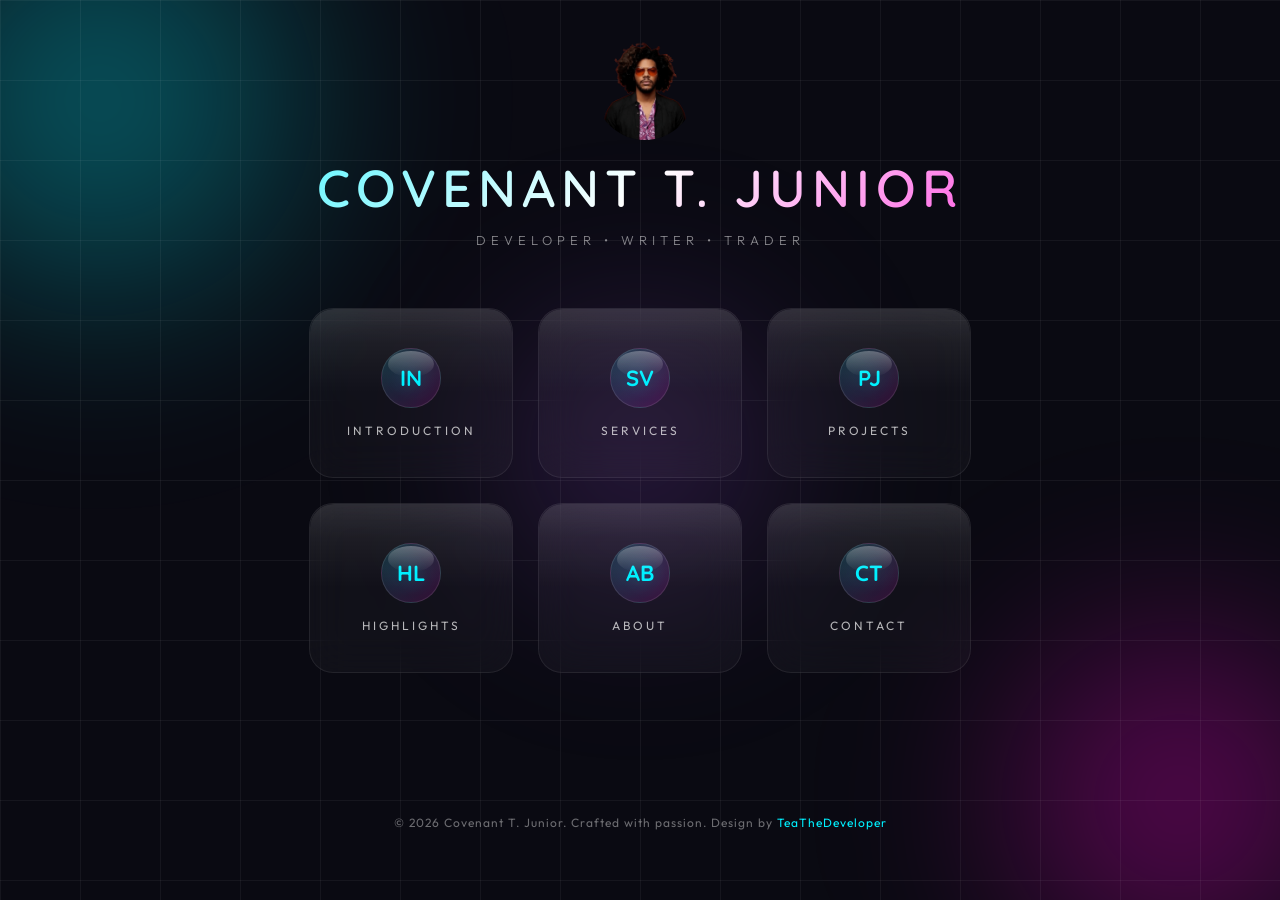
==== commit ac420356: "go totally trasnparent" ====
--- a/index.html
+++ b/index.html
@@ -24,7 +24,7 @@
     <meta name="twitter:description" content="Full-stack development, technical writing, social media management, digital systems, data work and algorithmic trading.">
     <meta name="twitter:image" content="https://github.com/TeaTheDeveloper.png">
     
-    <link rel="shortcut icon" href="https://github.com/TeaTheDeveloper.png" type="image/png">
+    <link rel="shortcut icon" href="images/favicon.png" type="image/png">
 
     <link rel="preconnect" href="https://fonts.googleapis.com">
     <link rel="preconnect" href="https://fonts.gstatic.com" crossorigin>
@@ -56,7 +56,7 @@
         <!-- Header -->
         <div class="header" id="mainHeader">
             <div class="logo portfolio-logo">
-                <img src="https://github.com/TeaTheDeveloper.png" alt="Covenant T. Junior">
+                <img src="images/favicon.png" alt="Covenant T. Junior">
             </div>
             <h1 class="brand-name">Covenant T. Junior</h1>
             <p class="tagline">Developer • Writer • Trader</p>
@@ -96,7 +96,7 @@
             <div class="content-section" id="introduction">
                 <div class="section-header-small">
                     <div class="small-logo small-portfolio-logo">
-                        <img src="https://github.com/TeaTheDeveloper.png" alt="Covenant T. Junior">
+                        <img src="images/favicon.png" alt="Covenant T. Junior">
                     </div>
                     <div class="small-brand">
                         <h3>Covenant T. Junior</h3>
@@ -235,7 +235,7 @@
             <div class="content-section" id="services">
                 <div class="section-header-small">
                     <div class="small-logo small-portfolio-logo portfolio-logo">
-                        <img src="https://github.com/TeaTheDeveloper.png" alt="Covenant T. Junior">
+                        <img src="images/favicon.png" alt="Covenant T. Junior">
                     </div>
                     <div class="small-brand">
                         <h3>Covenant T. Junior</h3>
@@ -433,7 +433,7 @@
             <div class="content-section" id="projects">
                 <div class="section-header-small">
                     <div class="small-logo small-portfolio-logo portfolio-logo">
-                        <img src="https://github.com/TeaTheDeveloper.png" alt="Covenant T. Junior">
+                        <img src="images/favicon.png" alt="Covenant T. Junior">
                     </div>
                     <div class="small-brand">
                         <h3>Covenant T. Junior</h3>
@@ -457,121 +457,475 @@
                 </div>
 
                 <div class="projects-grid">
-                    <div class="projects-item" data-category="web" onclick="window.open('https://github.com/TeaTheDeveloper/tea-transfer', '_blank')">
-                        <img src="https://images.unsplash.com/photo-1556742049-0cfed4f6a45d?w=640&auto=format&fit=crop&q=75"
-                            alt="Tea Transfer fintech money transfer web application">
-                        <div class="projects-overlay">
-                            <h4>Tea Transfer</h4>
-                            <p>Fintech Web App · Money Transfer · Exchange Rates</p>
-                        </div>
-                    </div>
-
-                    <div class="projects-item" data-category="web" onclick="window.open('https://github.com/TeaTheDeveloper/crypto-bot-dashboard', '_blank')">
-                        <img src="https://images.unsplash.com/photo-1551288049-bebda4e38f71?w=640&auto=format&fit=crop&q=75"
-                            alt="Crypto bot dashboard and trading analytics interface">
-                        <div class="projects-overlay">
-                            <h4>Crypto Bot Dashboard <span class="text-muted">(Private)</span></h4>
-                            <p>Flask · Vercel · Trading Dashboard</p>
-                        </div>
-                    </div>
-
-                    <div class="projects-item" data-category="web" onclick="window.open('https://github.com/TeaTheDeveloper/motion-detector', '_blank')">
-                        <img src="https://images.unsplash.com/photo-1557597774-9d273605dfa9?auto=format&fit=crop&w=1200&q=80"
-                            alt="Motion Detector for security and surveillance applications">
-                        <div class="projects-overlay">
-                            <h4>Motion Detector</h4>
-                            <p>React · JavaScript · Motion Detection · Camera API · Security</p>
-                        </div>
-                    </div>
-
-                    <div class="projects-item" data-category="web" onclick="window.open('https://github.com/TeaTheDeveloper/PHP-WebRTC', '_blank')">
-                        <img src="https://images.unsplash.com/photo-1558494949-ef010cbdcc31?w=640&auto=format&fit=crop&q=75"
-                            alt="PHP WebRTC real-time communication project">
-                        <div class="projects-overlay">
-                            <h4>PHP WebRTC</h4>
-                            <p>Real-Time Communication · PHP · WebRTC</p>
-                        </div>
-                    </div>
-
-                    <div class="projects-item" data-category="mobile" onclick="window.open('https://github.com/TeaTheDeveloper/advanced_flutter', '_blank')">
-                        <img src="https://images.unsplash.com/photo-1551650975-87deedd944c3?w=640&auto=format&fit=crop&q=75"
-                            alt="Advanced Flutter mobile development project">
-                        <div class="projects-overlay">
-                            <h4>Advanced Flutter</h4>
-                            <p>Flutter · Animations · Cross-Platform UI</p>
-                        </div>
-                    </div>
-
-                    <div class="projects-item" data-category="data" onclick="window.open('https://github.com/TeaTheDeveloper/point_visor', '_blank')">
-                        <img src="https://images.unsplash.com/photo-1516321318423-f06f85e504b3?w=640&auto=format&fit=crop&q=75"
-                            alt="PointVisor weakly supervised computer vision research project">
-                        <div class="projects-overlay">
-                            <h4>PointVisor</h4>
-                            <p>Computer Vision · PyTorch · Semantic Segmentation</p>
-                        </div>
-                    </div>
-
-                    <div class="projects-item" data-category="data" onclick="window.open('https://github.com/TeaTheDeveloper/csv-dataset-extraction-and-representation', '_blank')">
-                        <img src="https://images.unsplash.com/photo-1551288049-bebda4e38f71?w=640&auto=format&fit=crop&q=75"
-                            alt="CSV data extraction and graphical representation project">
-                        <div class="projects-overlay">
-                            <h4>CSV Data Explorer</h4>
-                            <p>Data Extraction · Charts · Calendar UI</p>
-                        </div>
-                    </div>
-
-                    <div class="projects-item" data-category="web" onclick="window.open('https://github.com/TeaTheDeveloper/audio-sanitizer', '_blank')">
-                        <img src="https://images.unsplash.com/photo-1555949963-ff9fe0c870eb?w=640&auto=format&fit=crop&q=75"
-                            alt="Audio processing and sanitization software project">
-                        <div class="projects-overlay">
-                            <h4>Audio Sanitizer</h4>
-                            <p>Node.js · Audio Processing · Server Application</p>
-                        </div>
-                    </div>
-
-                    <div class="projects-item" data-category="web" onclick="window.open('https://github.com/TeaTheDeveloper/signature-pad', '_blank')">
-                        <img src="https://images.unsplash.com/photo-1559028012-481c04fa702d?w=640&auto=format&fit=crop&q=75"
-                            alt="Signature pad web application">
-                        <div class="projects-overlay">
-                            <h4>Signature Pad</h4>
-                            <p>JavaScript · HTML5 Canvas · Digital Signatures</p>
-                        </div>
-                    </div>
-
-                    <div class="projects-item" data-category="content">
-                        <img src="https://images.unsplash.com/photo-1499750310107-5fef28a66643?w=640&auto=format&fit=crop&q=75"
-                            alt="Technical writing and content development portfolio">
-                        <div class="projects-overlay">
-                            <h4>Technical Writing & Content</h4>
-                            <p>Documentation · SEO · Social Media · Copywriting</p>
-                        </div>
-                    </div>
-
-                    <div class="projects-item" data-category="content">
-                        <img src="https://images.unsplash.com/photo-1611162617474-5b21e879e113?w=640&auto=format&fit=crop&q=75"
-                            alt="Social media management and content strategy">
-                        <div class="projects-overlay">
-                            <h4>Social Media Management</h4>
-                            <p>Content Strategy · Community · Analytics</p>
-                        </div>
-                    </div>
-
-                    <div class="projects-item" data-category="data">
-                        <img src="https://images.unsplash.com/photo-1611974789855-9c2a0a7236a3?w=640&auto=format&fit=crop&q=75"
-                            alt="Algorithmic trading and financial data analysis">
-                        <div class="projects-overlay">
-                            <h4>Algorithmic Trading</h4>
-                            <p>Market Data · Strategy Research · Automation</p>
+                    <!-- Additional GitHub Projects -->
+                    
+                    <div class="projects-item" data-category="web"
+                        onclick="window.open('https://github.com/TeaTheDeveloper/2048-Puzzle-Game', '_blank')">
+                        <img src="https://images.unsplash.com/photo-1611996575749-79a3a250f948?w=640&auto=format&fit=crop&q=60"
+                            alt="2048 Puzzle Game" loading="lazy">
+                        <div class="projects-overlay">
+                            <h4>2048 Puzzle Game</h4>
+                            <p>Game Development · Interactive UI · JavaScript</p>
+                        </div>
+                    </div>
+                    
+                    <div class="projects-item" data-category="web"
+                        onclick="window.open('https://github.com/TeaTheDeveloper/animate.css', '_blank')">
+                        <img src="https://images.unsplash.com/photo-1558655146-d09347e92766?w=640&auto=format&fit=crop&q=60"
+                            alt="Animate CSS library" loading="lazy">
+                        <div class="projects-overlay">
+                            <h4>Animate.css</h4>
+                            <p>CSS · Animation · Frontend UI</p>
+                        </div>
+                    </div>
+                    
+                    <div class="projects-item" data-category="mobile"
+                        onclick="window.open('https://github.com/TeaTheDeveloper/coffee', '_blank')">
+                        <img src="https://images.unsplash.com/photo-1495474472287-4d71bcdd2085?w=640&auto=format&fit=crop&q=60"
+                            alt="Flutter coffee ordering application" loading="lazy">
+                        <div class="projects-overlay">
+                            <h4>Coffee App</h4>
+                            <p>Flutter · Dart · Animation · Sound</p>
+                        </div>
+                    </div>
+                    
+                    <div class="projects-item" data-category="web"
+                        onclick="window.open('https://github.com/TeaTheDeveloper/contextapp', '_blank')">
+                        <img src="https://images.unsplash.com/photo-1516321318423-f06f85e504b3?w=640&auto=format&fit=crop&q=60"
+                            alt="React Context application" loading="lazy">
+                        <div class="projects-overlay">
+                            <h4>Context App</h4>
+                            <p>React · JavaScript · Frontend Development</p>
+                        </div>
+                    </div>
+                    
+                    <div class="projects-item" data-category="data"
+                        onclick="window.open('https://github.com/TeaTheDeveloper/darkflow', '_blank')">
+                        <img src="https://images.unsplash.com/photo-1518770660439-4636190af475?w=640&auto=format&fit=crop&q=60"
+                            alt="Darkflow real-time object detection project" loading="lazy">
+                        <div class="projects-overlay">
+                            <h4>Darkflow</h4>
+                            <p>Python · TensorFlow · OpenCV · Object Detection</p>
+                        </div>
+                    </div>
+                    
+                    <div class="projects-item" data-category="web"
+                        onclick="window.open('https://github.com/TeaTheDeveloper/discord-bot-frontend', '_blank')">
+                        <img src="https://images.unsplash.com/photo-1614680376573-df3480f0c6ff?w=640&auto=format&fit=crop&q=60"
+                            alt="Discord bot frontend dashboard" loading="lazy">
+                        <div class="projects-overlay">
+                            <h4>Discord Bot Frontend</h4>
+                            <p>React · Material UI · Dashboard Interface</p>
+                        </div>
+                    </div>
+                    
+                    <div class="projects-item" data-category="web"
+                        onclick="window.open('https://github.com/TeaTheDeveloper/encryption-decryption-of-message', '_blank')">
+                        <img src="https://images.unsplash.com/photo-1563013544-824ae1b704d3?w=640&auto=format&fit=crop&q=60"
+                            alt="PHP message encryption and decryption" loading="lazy">
+                        <div class="projects-overlay">
+                            <h4>Message Encryption</h4>
+                            <p>PHP · Encryption · Decryption · Security</p>
+                        </div>
+                    </div>
+                    
+                    <div class="projects-item" data-category="mobile"
+                        onclick="window.open('https://github.com/TeaTheDeveloper/fibonacci_sequence', '_blank')">
+                        <img src="https://images.unsplash.com/photo-1635070041078-e363dbe005cb?w=640&auto=format&fit=crop&q=60"
+                            alt="Flutter Fibonacci sequence project" loading="lazy">
+                        <div class="projects-overlay">
+                            <h4>Fibonacci Sequence</h4>
+                            <p>Flutter · Dart · Algorithms</p>
+                        </div>
+                    </div>
+                    
+                    <div class="projects-item" data-category="web"
+                        onclick="window.open('https://github.com/TeaTheDeveloper/flask-hello-world', '_blank')">
+                        <img src="https://images.unsplash.com/photo-1555949963-ff9fe0c870eb?w=640&auto=format&fit=crop&q=60"
+                            alt="Flask Python web application" loading="lazy">
+                        <div class="projects-overlay">
+                            <h4>Flask Hello World</h4>
+                            <p>Python · Flask · Web Development</p>
+                        </div>
+                    </div>
+                    
+                    <div class="projects-item" data-category="mobile"
+                        onclick="window.open('https://github.com/TeaTheDeveloper/flutter_web_view', '_blank')">
+                        <img src="https://images.unsplash.com/photo-1551650975-87deedd944c3?w=640&auto=format&fit=crop&q=60"
+                            alt="Flutter WebView application" loading="lazy">
+                        <div class="projects-overlay">
+                            <h4>Flutter WebView</h4>
+                            <p>Flutter · Dart · WebView · Mobile</p>
+                        </div>
+                    </div>
+                    
+                    <div class="projects-item" data-category="web"
+                        onclick="window.open('https://github.com/TeaTheDeveloper/gistapp.ga', '_blank')">
+                        <img src="https://images.unsplash.com/photo-1456324504439-367cee3b3c32?w=640&auto=format&fit=crop&q=60"
+                            alt="GistApp web application" loading="lazy">
+                        <div class="projects-overlay">
+                            <h4>GistApp</h4>
+                            <p>PHP · Web Application · Content Platform</p>
+                        </div>
+                    </div>
+                    
+                    <div class="projects-item" data-category="web"
+                        onclick="window.open('https://github.com/TeaTheDeveloper/glass-morphism-card', '_blank')">
+                        <img src="https://images.unsplash.com/photo-1550745165-9bc0b252726f?w=640&auto=format&fit=crop&q=60"
+                            alt="Glass morphism React UI" loading="lazy">
+                        <div class="projects-overlay">
+                            <h4>Glass Morphism Card</h4>
+                            <p>React · CSS · UI Design</p>
+                        </div>
+                    </div>
+                    
+                    <div class="projects-item" data-category="web"
+                        onclick="window.open('https://github.com/TeaTheDeveloper/guessing_game', '_blank')">
+                        <img src="https://images.unsplash.com/photo-1511512578047-dfb367046420?w=640&auto=format&fit=crop&q=60"
+                            alt="Rust terminal guessing game" loading="lazy">
+                        <div class="projects-overlay">
+                            <h4>Guess Game</h4>
+                            <p>Rust · Cargo · Terminal Application</p>
+                        </div>
+                    </div>
+                    
+                    <div class="projects-item" data-category="web"
+                        onclick="window.open('https://github.com/TeaTheDeveloper/hello_cargo', '_blank')">
+                        <img src="https://images.unsplash.com/photo-1531297484001-80022131f5a1?w=640&auto=format&fit=crop&q=60"
+                            alt="Rust Cargo project" loading="lazy">
+                        <div class="projects-overlay">
+                            <h4>Hello Cargo</h4>
+                            <p>Rust · Cargo · Systems Programming</p>
+                        </div>
+                    </div>
+                    
+                    <div class="projects-item" data-category="web"
+                        onclick="window.open('https://github.com/TeaTheDeveloper/Laravel-To-do-List', '_blank')">
+                        <img src="https://images.unsplash.com/photo-1517842645767-c639042777db?w=640&auto=format&fit=crop&q=60"
+                            alt="Laravel to-do list application" loading="lazy">
+                        <div class="projects-overlay">
+                            <h4>Laravel To-Do List</h4>
+                            <p>PHP · Laravel · JavaScript · CRUD</p>
+                        </div>
+                    </div>
+                    
+                    <div class="projects-item" data-category="data"
+                        onclick="window.open('https://github.com/TeaTheDeveloper/list_of_animals', '_blank')">
+                        <img src="https://images.unsplash.com/photo-1456926631375-92c8ce872def?w=640&auto=format&fit=crop&q=60"
+                            alt="Animal encyclopedia dataset" loading="lazy">
+                        <div class="projects-overlay">
+                            <h4>Animal Encyclopedia</h4>
+                            <p>JSON · Structured Data · API-ready Dataset</p>
+                        </div>
+                    </div>
+                    
+                    <div class="projects-item" data-category="data"
+                        onclick="window.open('https://github.com/TeaTheDeveloper/mt5_terminal_logs', '_blank')">
+                        <img src="https://images.unsplash.com/photo-1611974789855-9c2a0a7236a3?w=640&auto=format&fit=crop&q=60"
+                            alt="MetaTrader 5 terminal logs" loading="lazy">
+                        <div class="projects-overlay">
+                            <h4>MT5 Terminal Logs</h4>
+                            <p>Trading Systems · Market Data · Analysis</p>
+                        </div>
+                    </div>
+                    
+                    <div class="projects-item" data-category="web"
+                        onclick="window.open('https://github.com/TeaTheDeveloper/multinational-telephone-input', '_blank')">
+                        <img src="https://images.unsplash.com/photo-1512428559087-560fa5ceab42?w=640&auto=format&fit=crop&q=60"
+                            alt="International telephone input JavaScript plugin" loading="lazy">
+                        <div class="projects-overlay">
+                            <h4>International Telephone Input</h4>
+                            <p>JavaScript · Validation · International Phone Numbers</p>
+                        </div>
+                    </div>
+                    
+                    <div class="projects-item" data-category="mobile"
+                        onclick="window.open('https://github.com/TeaTheDeveloper/my-flutter-scrap-box', '_blank')">
+                        <img src="https://images.unsplash.com/photo-1551818255-e6e10975bc17?w=640&auto=format&fit=crop&q=60"
+                            alt="Flutter mobile development experiments" loading="lazy">
+                        <div class="projects-overlay">
+                            <h4>Flutter Scrap Box</h4>
+                            <p>Flutter · Dart · Mobile UI Experiments</p>
+                        </div>
+                    </div>
+                    
+                    <div class="projects-item" data-category="web"
+                        onclick="window.open('https://github.com/TeaTheDeveloper/node', '_blank')">
+                        <img src="https://images.unsplash.com/photo-1556075798-4825dfaaf498?w=640&auto=format&fit=crop&q=60"
+                            alt="Node.js development project" loading="lazy">
+                        <div class="projects-overlay">
+                            <h4>Node.js</h4>
+                            <p>Node.js · JavaScript · Backend Development</p>
+                        </div>
+                    </div>
+                    
+                    <div class="projects-item" data-category="mobile"
+                        onclick="window.open('https://github.com/TeaTheDeveloper/note_app', '_blank')">
+                        <img src="https://images.unsplash.com/photo-1515879218367-8466d910aaa4?w=640&auto=format&fit=crop&q=60"
+                            alt="Flutter note application" loading="lazy">
+                        <div class="projects-overlay">
+                            <h4>Note App</h4>
+                            <p>Flutter · Dart · Notes · Mobile</p>
+                        </div>
+                    </div>
+                    
+                    <div class="projects-item" data-category="mobile"
+                        onclick="window.open('https://github.com/TeaTheDeveloper/object_owl', '_blank')">
+                        <img src="https://images.unsplash.com/photo-1498050108023-c5249f4df085?w=640&auto=format&fit=crop&q=60"
+                            alt="Object Owl Flutter application" loading="lazy">
+                        <div class="projects-overlay">
+                            <h4>Object Owl</h4>
+                            <p>Flutter · Dart · Cross-Platform Application</p>
+                        </div>
+                    </div>
+                    
+                    <div class="projects-item" data-category="data"
+                        onclick="window.open('https://github.com/TeaTheDeveloper/ollama-app-1', '_blank')">
+                        <img src="https://images.unsplash.com/photo-1677442136019-21780ecad995?w=640&auto=format&fit=crop&q=60"
+                            alt="Ollama AI application project" loading="lazy">
+                        <div class="projects-overlay">
+                            <h4>Ollama App</h4>
+                            <p>AI · Local LLM · Ollama</p>
+                        </div>
+                    </div>
+                    
+                    <div class="projects-item" data-category="web"
+                        onclick="window.open('https://github.com/TeaTheDeveloper/passphrase-generator', '_blank')">
+                        <img src="https://images.unsplash.com/photo-1563013544-824ae1b704d3?w=640&auto=format&fit=crop&q=60"
+                            alt="Secure passphrase generator" loading="lazy">
+                        <div class="projects-overlay">
+                            <h4>Passphrase Generator</h4>
+                            <p>JavaScript · Security · Password Generation</p>
+                        </div>
+                    </div>
+                    
+                    <div class="projects-item" data-category="web"
+                        onclick="window.open('https://github.com/TeaTheDeveloper/paystack-banklist-api', '_blank')">
+                        <img src="https://images.unsplash.com/photo-1556742049-0cfed4f6a45d?w=640&auto=format&fit=crop&q=60"
+                            alt="Paystack bank list API" loading="lazy">
+                        <div class="projects-overlay">
+                            <h4>Paystack Banklist API</h4>
+                            <p>API Integration · Fintech · JSON</p>
+                        </div>
+                    </div>
+                    
+                    <div class="projects-item" data-category="web"
+                        onclick="window.open('https://github.com/TeaTheDeveloper/pdf-to-thumbnail', '_blank')">
+                        <img src="https://images.unsplash.com/photo-1568667256549-094345857637?w=640&auto=format&fit=crop&q=60"
+                            alt="PDF thumbnail generation project" loading="lazy">
+                        <div class="projects-overlay">
+                            <h4>PDF to Thumbnail</h4>
+                            <p>PHP · PDF Processing · Image Generation</p>
+                        </div>
+                    </div>
+                    
+                    <div class="projects-item" data-category="web"
+                        onclick="window.open('https://github.com/TeaTheDeveloper/php', '_blank')">
+                        <img src="https://images.unsplash.com/photo-1526374965328-7f61d4dc18c5?w=640&auto=format&fit=crop&q=60"
+                            alt="PHP development projects" loading="lazy">
+                        <div class="projects-overlay">
+                            <h4>PHP Projects</h4>
+                            <p>PHP · Web Development · Backend Programming</p>
+                        </div>
+                    </div>
+                    
+                    <div class="projects-item" data-category="web"
+                        onclick="window.open('https://github.com/TeaTheDeveloper/picture-in-picture', '_blank')">
+                        <img src="https://images.unsplash.com/photo-1485846234645-a62644f84728?w=640&auto=format&fit=crop&q=60"
+                            alt="Picture in picture web project" loading="lazy">
+                        <div class="projects-overlay">
+                            <h4>Picture-in-Picture</h4>
+                            <p>JavaScript · Media API · Web Application</p>
+                        </div>
+                    </div>
+                    
+                    <div class="projects-item" data-category="web"
+                        onclick="window.open('https://github.com/TeaTheDeveloper/preloader', '_blank')">
+                        <img src="https://images.unsplash.com/photo-1518779578993-ec3579fee39f?w=640&auto=format&fit=crop&q=60"
+                            alt="Webpage preloader UI" loading="lazy">
+                        <div class="projects-overlay">
+                            <h4>Webpage Preloader</h4>
+                            <p>HTML · CSS · Animation · UI</p>
+                        </div>
+                    </div>
+                    
+                    <div class="projects-item" data-category="mobile"
+                        onclick="window.open('https://github.com/TeaTheDeveloper/quote_list', '_blank')">
+                        <img src="https://images.unsplash.com/photo-1455390582262-044cdead277a?w=640&auto=format&fit=crop&q=60"
+                            alt="Flutter quote list application" loading="lazy">
+                        <div class="projects-overlay">
+                            <h4>Quote List</h4>
+                            <p>Flutter · Dart · Mobile Application</p>
+                        </div>
+                    </div>
+                    
+                    <div class="projects-item" data-category="web"
+                        onclick="window.open('https://github.com/TeaTheDeveloper/react-reading-list', '_blank')">
+                        <img src="https://images.unsplash.com/photo-1512820790803-83ca734da794?w=640&auto=format&fit=crop&q=60"
+                            alt="React reading list web application" loading="lazy">
+                        <div class="projects-overlay">
+                            <h4>React Reading List</h4>
+                            <p>React · JavaScript · Web Application</p>
+                        </div>
+                    </div>
+                    
+                    <div class="projects-item" data-category="web"
+                        onclick="window.open('https://github.com/TeaTheDeveloper/resize-image-with-php', '_blank')">
+                        <img src="https://images.unsplash.com/photo-1545235617-9465d2a55698?w=640&auto=format&fit=crop&q=60"
+                            alt="PHP image resizing service" loading="lazy">
+                        <div class="projects-overlay">
+                            <h4>PHP Image Resizer</h4>
+                            <p>PHP · Image Processing · POST API</p>
+                        </div>
+                    </div>
+                    
+                    <div class="projects-item" data-category="data"
+                        onclick="window.open('https://github.com/TeaTheDeveloper/safe_ai', '_blank')">
+                        <img src="https://images.unsplash.com/photo-1535378917042-10a22c95931a?w=640&auto=format&fit=crop&q=60"
+                            alt="Safe AI assistant project" loading="lazy">
+                        <div class="projects-overlay">
+                            <h4>Safe AI</h4>
+                            <p>Artificial Intelligence · AI Assistant · Privacy</p>
+                        </div>
+                    </div>
+                    
+                    <div class="projects-item" data-category="data"
+                        onclick="window.open('https://github.com/TeaTheDeveloper/sci', '_blank')">
+                        <img src="https://images.unsplash.com/photo-1635070041078-e363dbe005cb?w=640&auto=format&fit=crop&q=60"
+                            alt="Scientific calculator application" loading="lazy">
+                        <div class="projects-overlay">
+                            <h4>Scientific Calculator</h4>
+                            <p>Mathematics · Scientific Computing · Calculator</p>
+                        </div>
+                    </div>
+                    
+                    <div class="projects-item" data-category="web"
+                        onclick="window.open('https://github.com/TeaTheDeveloper/speech-recognition', '_blank')">
+                        <img src="https://images.unsplash.com/photo-1478737270239-2f02b77fc618?w=640&auto=format&fit=crop&q=60"
+                            alt="Speech recognition web application" loading="lazy">
+                        <div class="projects-overlay">
+                            <h4>Speech Recognition</h4>
+                            <p>Speech-to-Text · Text-to-Speech · Web APIs</p>
+                        </div>
+                    </div>
+                    
+                    <div class="projects-item" data-category="web"
+                        onclick="window.open('https://github.com/TeaTheDeveloper/speech-recognition-app', '_blank')">
+                        <img src="https://images.unsplash.com/photo-1516280440614-37939bbacd81?w=640&auto=format&fit=crop&q=60"
+                            alt="Speech recognition React application" loading="lazy">
+                        <div class="projects-overlay">
+                            <h4>Speech Recognition App</h4>
+                            <p>React · Speech Recognition · Text-to-Speech</p>
+                        </div>
+                    </div>
+                    
+                    <div class="projects-item" data-category="web"
+                        onclick="window.open('https://github.com/TeaTheDeveloper/star-wars', '_blank')">
+                        <img src="https://images.unsplash.com/photo-1446776811953-b23d57bd21aa?w=640&auto=format&fit=crop&q=60"
+                            alt="Star Wars React application" loading="lazy">
+                        <div class="projects-overlay">
+                            <h4>Star Wars</h4>
+                            <p>React · JavaScript · Movie Data</p>
+                        </div>
+                    </div>
+                    
+                    <div class="projects-item" data-category="mobile"
+                        onclick="window.open('https://github.com/TeaTheDeveloper/sushi_restaurant', '_blank')">
+                        <img src="https://images.unsplash.com/photo-1579871494447-9811cf80d66c?w=640&auto=format&fit=crop&q=60"
+                            alt="Flutter sushi restaurant application" loading="lazy">
+                        <div class="projects-overlay">
+                            <h4>Sushi Restaurant</h4>
+                            <p>Flutter · Dart · Restaurant UI</p>
+                        </div>
+                    </div>
+                    
+                    <div class="projects-item" data-category="content"
+                        onclick="window.open('https://github.com/TeaTheDeveloper/tea-blog', '_blank')">
+                        <img src="https://images.unsplash.com/photo-1499750310107-5fef28a66643?w=640&auto=format&fit=crop&q=60"
+                            alt="Tea blog content website" loading="lazy">
+                        <div class="projects-overlay">
+                            <h4>Tea Blog</h4>
+                            <p>Blog · Content · React · Web Development</p>
+                        </div>
+                    </div>
+                    
+                    <div class="projects-item" data-category="web"
+                        onclick="window.open('https://github.com/TeaTheDeveloper/teathedeveloper.github.io', '_blank')">
+                        <img src="https://images.unsplash.com/photo-1467232004584-a241de8bcf5d?w=640&auto=format&fit=crop&q=60"
+                            alt="Covenant T. Junior developer portfolio" loading="lazy">
+                        <div class="projects-overlay">
+                            <h4>Developer Portfolio</h4>
+                            <p>GitHub Pages · HTML · CSS · JavaScript</p>
+                        </div>
+                    </div>
+                    
+                    <div class="projects-item" data-category="web"
+                        onclick="window.open('https://github.com/TeaTheDeveloper/todo-list', '_blank')">
+                        <img src="https://images.unsplash.com/photo-1484480974693-6ca0a78fb36b?w=640&auto=format&fit=crop&q=60"
+                            alt="Minimalist todo list application" loading="lazy">
+                        <div class="projects-overlay">
+                            <h4>To-Do List</h4>
+                            <p>Web Application · Task Management · UI</p>
+                        </div>
+                    </div>
+                    
+                    <div class="projects-item" data-category="web"
+                        onclick="window.open('https://github.com/TeaTheDeveloper/verify-JWT-without-PHP-JWT-Library', '_blank')">
+                        <img src="https://images.unsplash.com/photo-1563013544-824ae1b704d3?w=640&auto=format&fit=crop&q=60"
+                            alt="PHP JWT verification project" loading="lazy">
+                        <div class="projects-overlay">
+                            <h4>JWT Verification</h4>
+                            <p>PHP · JWT · Authentication · Security</p>
+                        </div>
+                    </div>
+                    
+                    <div class="projects-item" data-category="mobile"
+                        onclick="window.open('https://github.com/TeaTheDeveloper/Virtual-Dice-Roller', '_blank')">
+                        <img src="https://images.unsplash.com/photo-1595777457583-95e059d581b8?w=640&auto=format&fit=crop&q=60"
+                            alt="Virtual dice roller application" loading="lazy">
+                        <div class="projects-overlay">
+                            <h4>Virtual Dice Roller</h4>
+                            <p>Mobile · Touch Interaction · Game</p>
+                        </div>
+                    </div>
+                    
+                    <div class="projects-item" data-category="web"
+                        onclick="window.open('https://github.com/TeaTheDeveloper/Web-Calculator', '_blank')">
+                        <img src="https://images.unsplash.com/photo-1587145820266-a5951ee6f620?w=640&auto=format&fit=crop&q=60"
+                            alt="Web calculator application" loading="lazy">
+                        <div class="projects-overlay">
+                            <h4>Web Calculator</h4>
+                            <p>HTML5 · JavaScript · jQuery</p>
+                        </div>
+                    </div>
+                    
+                    <div class="projects-item" data-category="web"
+                        onclick="window.open('https://github.com/TeaTheDeveloper/WebRTC', '_blank')">
+                        <img src="https://images.unsplash.com/photo-1556761175-b413da4baf72?w=640&auto=format&fit=crop&q=60"
+                            alt="WebRTC real-time communication project" loading="lazy">
+                        <div class="projects-overlay">
+                            <h4>WebRTC</h4>
+                            <p>WebRTC · Firebase · Real-Time Communication</p>
+                        </div>
+                    </div>
+                    
+                    <div class="projects-item" data-category="mobile"
+                        onclick="window.open('https://github.com/TeaTheDeveloper/world_time', '_blank')">
+                        <img src="https://images.unsplash.com/photo-1504608524841-42fe6f032b4b?w=640&auto=format&fit=crop&q=60"
+                            alt="Flutter world time application" loading="lazy">
+                        <div class="projects-overlay">
+                            <h4>World Time</h4>
+                            <p>Flutter · Dart · Time Zones · Mobile</p>
                         </div>
                     </div>
                 </div>
             </div>
 
             <!-- Professional Highlights Section -->
-            <div class="content-section" id="testimonials">
+            <div class="content-section" id="highlights">
                 <div class="section-header-small">
                     <div class="small-logo small-portfolio-logo portfolio-logo">
-                        <img src="https://github.com/TeaTheDeveloper.png" alt="Covenant T. Junior">
+                        <img src="images/favicon.png" alt="Covenant T. Junior">
                     </div>
                     <div class="small-brand">
                         <h3>Covenant T. Junior</h3>
@@ -586,13 +940,13 @@
                     </p>
                 </div>
 
-                <div class="testimonials-grid">
+                <div class="highlights-grid">
                     <div class="testimonial-card">
                         <p class="testimonial-text">Built and maintained digital systems, internal dashboards, and secure web tools while improving reliability, data availability, and reporting workflows.
                         </p>
                         <div class="testimonial-author">
                             <div class="author-avatar">
-                                <img src="https://github.com/TeaTheDeveloper.png"
+                                <img src="images/favicon.png"
                                     alt="Covenant T. Junior — software and systems">
                             </div>
                             <div class="author-info">
@@ -605,7 +959,7 @@
                         <p class="testimonial-text">Developed lightweight mobile applications and browser-based products with experience supporting 10K+ users/downloads and improving products through feedback and analytics.</p>
                         <div class="testimonial-author">
                             <div class="author-avatar">
-                                <img src="https://github.com/TeaTheDeveloper.png"
+                                <img src="images/favicon.png"
                                     alt="Covenant T. Junior — mobile development">
                             </div>
                             <div class="author-info">
@@ -618,7 +972,7 @@
                         <p class="testimonial-text">Created 150+ technical and content documents, including manuals, SOPs, installation guides, API documentation, blog posts, and marketing assets.</p>
                         <div class="testimonial-author">
                             <div class="author-avatar">
-                                <img src="https://github.com/TeaTheDeveloper.png"
+                                <img src="images/favicon.png"
                                     alt="Covenant T. Junior — technical writing">
                             </div>
                             <div class="author-info">
@@ -631,7 +985,7 @@
                         <p class="testimonial-text">Improved digital workflows and productivity through automation, structured reporting, SEO, documentation, and practical technology solutions.</p>
                         <div class="testimonial-author">
                             <div class="author-avatar">
-                                <img src="https://github.com/TeaTheDeveloper.png"
+                                <img src="images/favicon.png"
                                     alt="Covenant T. Junior — digital operations">
                             </div>
                             <div class="author-info">
@@ -647,7 +1001,7 @@
             <div class="content-section" id="about">
                 <div class="section-header-small">
                     <div class="small-logo small-portfolio-logo portfolio-logo">
-                        <img src="https://github.com/TeaTheDeveloper.png" alt="Covenant T. Junior">
+                        <img src="images/favicon.png" alt="Covenant T. Junior">
                     </div>
                     <div class="small-brand">
                         <h3>Covenant T. Junior</h3>
@@ -677,7 +1031,7 @@
                             measure what matters.</p>
                     </div>
                     <div class="about-image">
-                        <img src="https://github.com/TeaTheDeveloper.png"
+                        <img src="images/favicon.png"
                             alt="Our Team">
                     </div>
                 </div>
@@ -687,7 +1041,7 @@
             <div class="content-section" id="contact">
                 <div class="section-header-small">
                     <div class="small-logo small-portfolio-logo portfolio-logo">
-                        <img src="https://github.com/TeaTheDeveloper.png" alt="Covenant T. Junior">
+                        <img src="images/favicon.png" alt="Covenant T. Junior">
                     </div>
                     <div class="small-brand">
                         <h3>Covenant T. Junior</h3>
